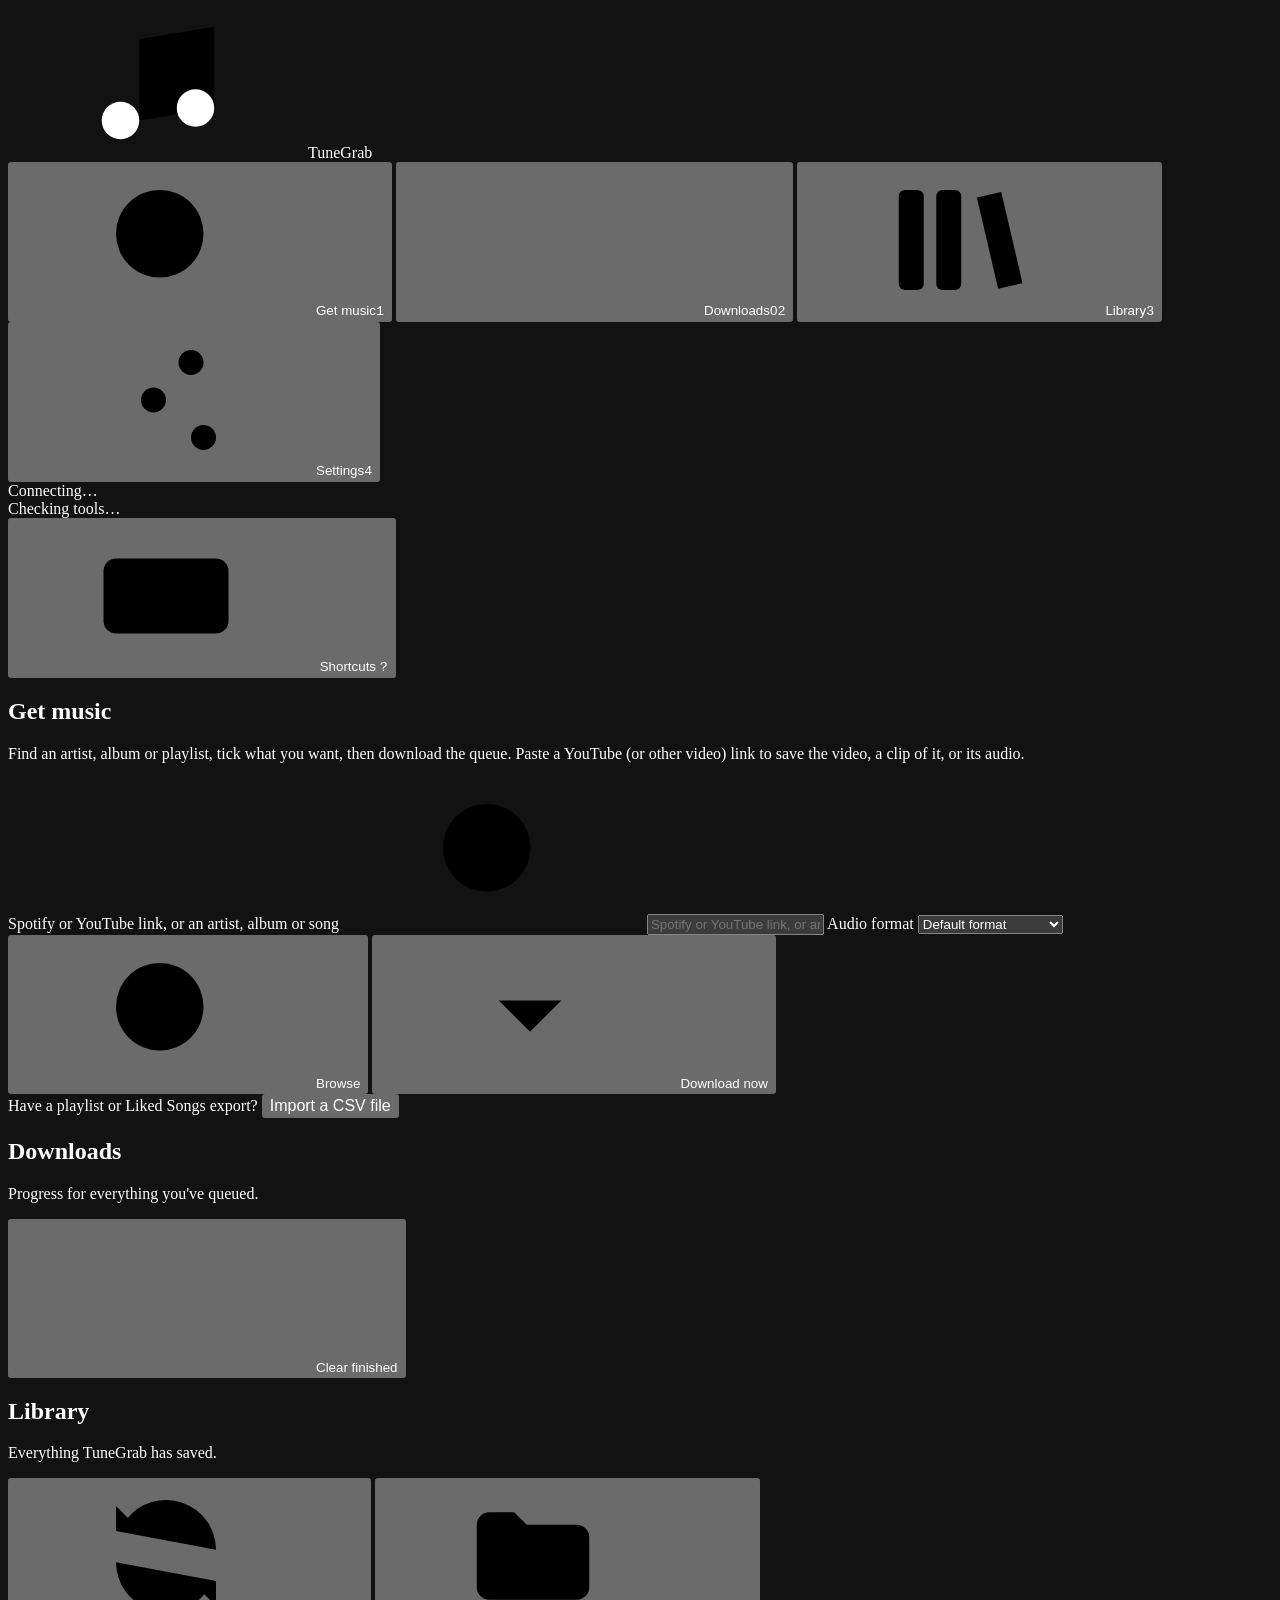
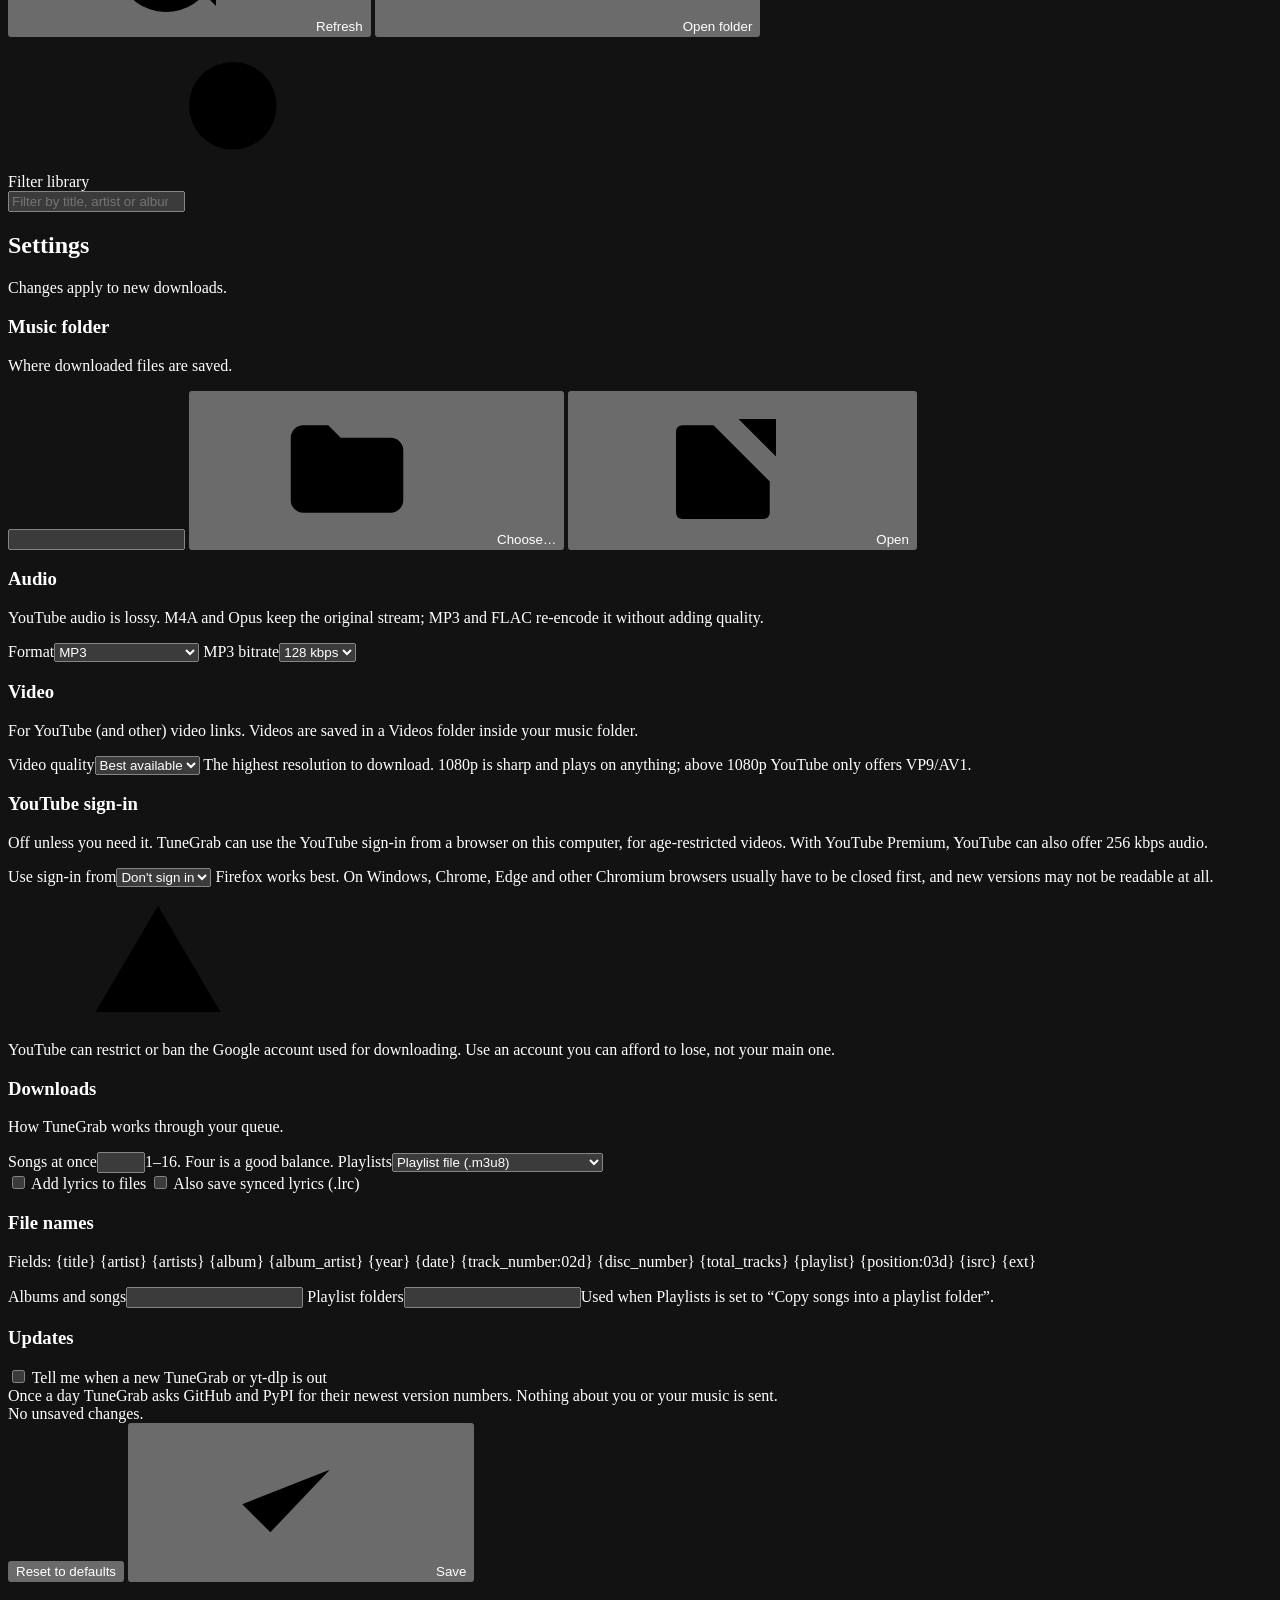
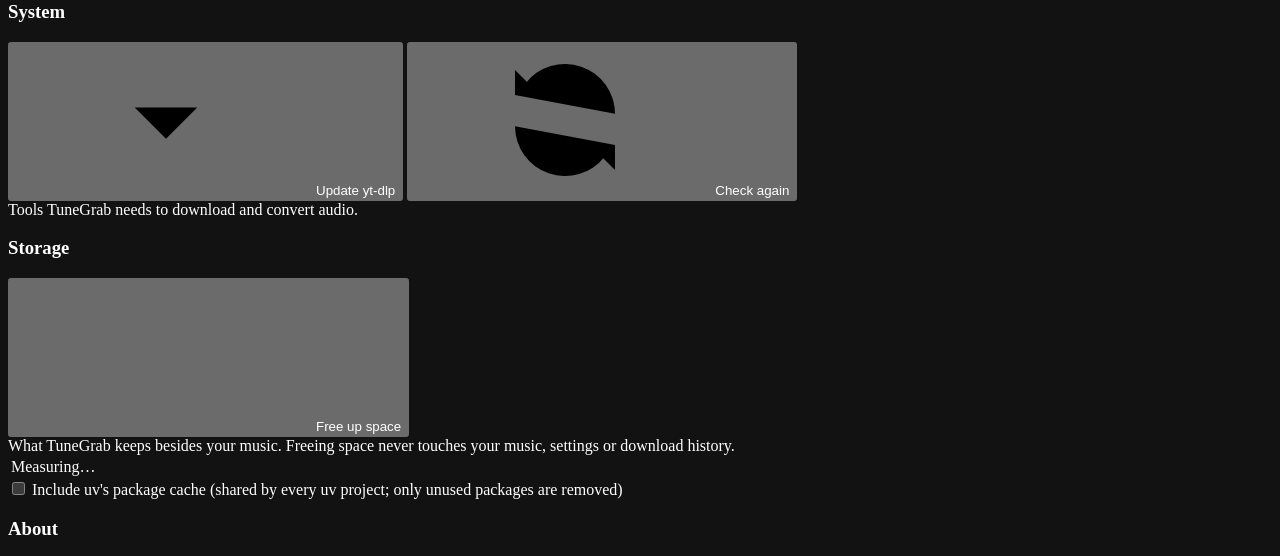
==== src/tunegrab/web/static/index.html @ 55bbbe62 "feat: tell the user when a newer TuneGrab or yt-dlp is out New `updates.py`: at most once a day (ans" ====
<!DOCTYPE html>
<html lang="en">
<head>
<meta charset="utf-8">
<meta name="viewport" content="width=device-width, initial-scale=1">
<meta name="color-scheme" content="dark">
<title>TuneGrab</title>
<link rel="icon" href="data:image/svg+xml,%3Csvg xmlns='http://www.w3.org/2000/svg' viewBox='0 0 32 32'%3E%3Crect width='32' height='32' rx='8' fill='%2322c55e'/%3E%3Cg transform='translate(4 4)' fill='none' stroke='%23052e16' stroke-width='2.6' stroke-linecap='round' stroke-linejoin='round'%3E%3Cpath d='M9 18V5l12-2v13'/%3E%3Ccircle cx='6' cy='18' r='3' fill='%23052e16'/%3E%3Ccircle cx='18' cy='16' r='3' fill='%23052e16'/%3E%3C/g%3E%3C/svg%3E">
<link rel="stylesheet" href="/app.css">
</head>
<body>
<svg width="0" height="0" style="position:absolute" aria-hidden="true">
  <symbol id="i-logo" viewBox="0 0 24 24"><path d="M9 18V5l12-2v13"/><circle cx="6" cy="18" r="3" fill="currentColor"/><circle cx="18" cy="16" r="3" fill="currentColor"/></symbol>
  <symbol id="i-music" viewBox="0 0 24 24"><path d="M9 18V5l12-2v13"/><circle cx="6" cy="18" r="3"/><circle cx="18" cy="16" r="3"/></symbol>
  <symbol id="i-search" viewBox="0 0 24 24"><circle cx="11" cy="11" r="7"/><path d="m20 20-3.5-3.5"/></symbol>
  <symbol id="i-download" viewBox="0 0 24 24"><path d="M12 3v12"/><path d="m7 10 5 5 5-5"/><path d="M5 21h14"/></symbol>
  <symbol id="i-jobs" viewBox="0 0 24 24"><path d="M8 6h13M8 12h13M8 18h13"/><path d="M3 6h.01M3 12h.01M3 18h.01"/></symbol>
  <symbol id="i-library" viewBox="0 0 24 24"><rect x="3" y="4" width="4" height="16" rx="1"/><rect x="9" y="4" width="4" height="16" rx="1"/><path d="m15.5 5.2 3.9-.9 3.4 14.6-3.9.9z"/></symbol>
  <symbol id="i-sliders" viewBox="0 0 24 24"><path d="M4 6h10M18 6h2M4 12h4M12 12h8M4 18h12M20 18h0"/><circle cx="16" cy="6" r="2"/><circle cx="10" cy="12" r="2"/><circle cx="18" cy="18" r="2"/></symbol>
  <symbol id="i-check" viewBox="0 0 24 24"><path d="m5 12.5 4.5 4.5L19 7"/></symbol>
  <symbol id="i-x" viewBox="0 0 24 24"><path d="M6 6l12 12M18 6 6 18"/></symbol>
  <symbol id="i-chevron" viewBox="0 0 24 24"><path d="m6 9 6 6 6-6"/></symbol>
  <symbol id="i-folder" viewBox="0 0 24 24"><path d="M3 7a2 2 0 0 1 2-2h4l2 2h8a2 2 0 0 1 2 2v8a2 2 0 0 1-2 2H5a2 2 0 0 1-2-2z"/></symbol>
  <symbol id="i-alert" viewBox="0 0 24 24"><path d="M12 3 2 20h20z"/><path d="M12 10v4M12 17h.01"/></symbol>
  <symbol id="i-refresh" viewBox="0 0 24 24"><path d="M20 11a8 8 0 0 0-14.3-4.9L4 8"/><path d="M4 4v4h4"/><path d="M4 13a8 8 0 0 0 14.3 4.9L20 16"/><path d="M20 20v-4h-4"/></symbol>
  <symbol id="i-loader" viewBox="0 0 24 24"><path d="M12 3a9 9 0 1 0 9 9"/></symbol>
  <symbol id="i-list" viewBox="0 0 24 24"><path d="M9 6h11M9 12h11M9 18h11"/><path d="m3.5 6 1 1 2-2M3.5 12l1 1 2-2M3.5 18l1 1 2-2"/></symbol>
  <symbol id="i-external" viewBox="0 0 24 24"><path d="M14 4h6v6"/><path d="M20 4 11 13"/><path d="M19 14v5a1 1 0 0 1-1 1H5a1 1 0 0 1-1-1V6a1 1 0 0 1 1-1h5"/></symbol>
  <symbol id="i-undo" viewBox="0 0 24 24"><path d="M9 14 4 9l5-5"/><path d="M4 9h10a6 6 0 0 1 0 12h-3"/></symbol>
  <symbol id="i-info" viewBox="0 0 24 24"><circle cx="12" cy="12" r="9"/><path d="M12 11v5M12 8h.01"/></symbol>
  <symbol id="i-keyboard" viewBox="0 0 24 24"><rect x="2" y="6" width="20" height="12" rx="2"/><path d="M6 10h.01M10 10h.01M14 10h.01M18 10h.01M7 14h10"/></symbol>
  <symbol id="i-copy" viewBox="0 0 24 24"><rect x="9" y="9" width="11" height="11" rx="2"/><path d="M5 15V5a1 1 0 0 1 1-1h10"/></symbol>
  <symbol id="i-stop" viewBox="0 0 24 24"><rect x="6" y="6" width="12" height="12" rx="2"/></symbol>
  <symbol id="i-user" viewBox="0 0 24 24"><circle cx="12" cy="8" r="4"/><path d="M4 21c1.5-4 4.5-6 8-6s6.5 2 8 6"/></symbol>
  <symbol id="i-minus" viewBox="0 0 24 24"><path d="M6 12h12"/></symbol>
</svg>

<div class="app">
  <aside class="sidebar" aria-label="Main">
    <div class="brand"><span class="mark"><svg class="i"><use href="#i-logo"/></svg></span>TuneGrab</div>
    <nav class="stack" style="gap:var(--s-1)">
      <button class="nav-item" data-tab="get"><svg class="i lg"><use href="#i-search"/></svg>Get music<kbd>1</kbd></button>
      <button class="nav-item" data-tab="jobs"><svg class="i lg"><use href="#i-jobs"/></svg>Downloads<span id="active-count" class="count hidden" aria-label="active downloads">0</span><kbd>2</kbd></button>
      <button class="nav-item" data-tab="library"><svg class="i lg"><use href="#i-library"/></svg>Library<kbd>3</kbd></button>
      <button class="nav-item" data-tab="settings"><svg class="i lg"><use href="#i-sliders"/></svg>Settings<kbd>4</kbd></button>
    </nav>
    <div class="sidebar-foot">
      <div class="conn" id="conn" role="status"><span class="dot"></span><span>Connecting…</span></div>
      <div class="conn" id="sys-status"><span class="dot"></span><span>Checking tools…</span></div>
      <button class="linkish" id="shortcuts-btn"><svg class="i"><use href="#i-keyboard"/></svg> Shortcuts <kbd>?</kbd></button>
      <span class="xs faint" id="version"></span>
    </div>
  </aside>

  <main id="main">
    <div class="page">
      <div id="system-banner"></div>

      <!-- ============================================================ GET MUSIC -->
      <section id="tab-get" aria-labelledby="get-title">
        <div class="page-head"><div><h1 id="get-title">Get music</h1>
          <p class="muted">Find an artist, album or playlist, tick what you want, then download the queue. Paste a YouTube (or other video) link to save the video, a clip of it, or its audio.</p></div></div>
        <form id="finder" class="finder" autocomplete="off" role="search">
          <label class="search"><span class="sr">Spotify or YouTube link, or an artist, album or song</span>
            <svg class="i lg"><use href="#i-search"/></svg>
            <input id="url" class="input" type="text" placeholder="Spotify or YouTube link, or an artist, album or song" required></label>
          <label><span class="sr">Audio format</span>
            <select id="format" class="select" title="Audio format for these downloads">
              <option value="">Default format</option><option value="mp3">MP3</option><option value="m4a">M4A · original audio</option>
              <option value="opus">Opus · original audio</option><option value="flac">FLAC</option></select></label>
          <button class="btn primary" type="submit" id="browse-btn"><svg class="i"><use href="#i-search"/></svg>Browse</button>
          <button class="btn" type="button" id="now-btn" title="Download the whole link straight away, or the top song for what you typed"><svg class="i"><use href="#i-download"/></svg>Download now</button>
        </form>
        <div id="finder-error" class="small error-text" role="alert" style="margin-top:var(--s-2)"></div>
        <p class="small faint" style="margin-top:var(--s-2)">Have a playlist or Liked Songs export?
          <button type="button" id="csv-btn" class="linkish" style="font-size:var(--fs-sm);color:var(--info)" title="CSV files from Exportify (exportify.app) or any list with Track Name and Artist Name columns">Import a CSV file</button>
          <input type="file" id="csv-file" accept=".csv,text/csv" hidden></p>
        <div id="browse" style="margin-top:var(--s-6)"></div>
      </section>

      <!-- ============================================================ DOWNLOADS -->
      <section id="tab-jobs" class="hidden" aria-labelledby="jobs-title">
        <div class="page-head"><div><h1 id="jobs-title">Downloads</h1><p class="muted" id="jobs-sub">Progress for everything you've queued.</p></div>
          <div class="row"><button class="btn" id="retry-failures" hidden><svg class="i"><use href="#i-refresh"/></svg><span></span></button>
            <button class="btn ghost" id="clear-finished"><svg class="i"><use href="#i-x"/></svg>Clear finished</button></div></div>
        <div id="jobs"></div>
        <div id="history"></div>
      </section>

      <!-- ============================================================ LIBRARY -->
      <section id="tab-library" class="hidden" aria-labelledby="lib-title">
        <div class="page-head"><div><h1 id="lib-title">Library</h1><p class="muted" id="lib-meta">Everything TuneGrab has saved.</p></div>
          <div class="row"><button class="btn" id="lib-refresh"><svg class="i"><use href="#i-refresh"/></svg>Refresh</button>
            <button class="btn" id="lib-open"><svg class="i"><use href="#i-folder"/></svg>Open folder</button></div></div>
        <label class="search" style="display:block;max-width:420px"><span class="sr">Filter library</span><svg class="i lg"><use href="#i-search"/></svg>
          <input id="lib-filter" class="input" type="search" placeholder="Filter by title, artist or album"></label>
        <div id="playlists"></div>
        <div id="videos"></div>
        <div id="library"></div>
      </section>

      <!-- ============================================================ SETTINGS -->
      <section id="tab-settings" class="hidden" aria-labelledby="set-title">
        <div class="page-head"><div><h1 id="set-title">Settings</h1><p class="muted">Changes apply to new downloads.</p></div></div>
        <form id="settings-form" class="settings" autocomplete="off" novalidate>
          <div class="card"><h3>Music folder</h3><p class="muted small">Where downloaded files are saved.</p>
            <div class="row" style="flex-wrap:nowrap"><input id="s-output_dir" class="input" type="text" aria-label="Music folder">
              <button type="button" id="s-browse" class="btn"><svg class="i"><use href="#i-folder"/></svg>Choose…</button>
              <button type="button" id="s-open" class="btn ghost" title="Open in File Explorer"><svg class="i"><use href="#i-external"/></svg>Open</button></div></div>
          <div class="card"><h3>Audio</h3><p class="muted small">YouTube audio is lossy. M4A and Opus keep the original stream; MP3 and FLAC re-encode it without adding quality.</p>
            <div class="form-grid">
              <label class="field"><span class="label">Format</span><select id="s-format" class="select">
                <option value="mp3">MP3</option><option value="m4a">M4A · original audio</option><option value="opus">Opus · original audio</option><option value="flac">FLAC</option></select></label>
              <label class="field"><span class="label">MP3 bitrate</span><select id="s-bitrate" class="select">
                <option value="128">128 kbps</option><option value="192">192 kbps</option><option value="256">256 kbps</option><option value="320">320 kbps</option></select></label>
            </div></div>
          <div class="card"><h3>Video</h3><p class="muted small">For YouTube (and other) video links. Videos are saved in a <span class="mono">Videos</span> folder inside your music folder.</p>
            <div class="form-grid">
              <label class="field"><span class="label">Video quality</span><select id="s-video_quality" class="select">
                <option value="best">Best available</option><option value="2160">4K (2160p)</option><option value="1440">1440p</option><option value="1080">1080p</option><option value="720">720p</option><option value="480">480p</option><option value="360">360p</option></select>
                <span class="help">The highest resolution to download. 1080p is sharp and plays on anything; above 1080p YouTube only offers VP9/AV1.</span></label>
            </div></div>
          <div class="card"><h3>YouTube sign-in</h3><p class="muted small">Off unless you need it. TuneGrab can use the YouTube sign-in from a browser on this computer, for age-restricted videos. With YouTube Premium, YouTube can also offer 256 kbps audio.</p>
            <div class="form-grid">
              <label class="field"><span class="label">Use sign-in from</span><select id="s-cookies_from_browser" class="select" aria-describedby="cookies-warn">
                <option value="">Don't sign in</option><option value="firefox">Firefox</option><option value="chrome">Chrome</option><option value="edge">Edge</option>
                <option value="brave">Brave</option><option value="safari">Safari</option><option value="opera">Opera</option><option value="vivaldi">Vivaldi</option></select>
                <span class="help">Firefox works best. On Windows, Chrome, Edge and other Chromium browsers usually have to be closed first, and new versions may not be readable at all.</span></label>
            </div>
            <div class="banner" id="cookies-warn" style="margin:var(--s-4) 0 0"><svg class="i lg"><use href="#i-alert"/></svg><div class="grow small">
              YouTube can restrict or ban the Google account used for downloading. Use an account you can afford to lose, not your main one.</div></div></div>
          <div class="card"><h3>Downloads</h3><p class="muted small">How TuneGrab works through your queue.</p>
            <div class="form-grid">
              <label class="field"><span class="label">Songs at once</span><input id="s-threads" class="input tnum" type="number" min="1" max="16"><span class="help">1–16. Four is a good balance.</span></label>
              <label class="field"><span class="label">Playlists</span><select id="s-playlist_mode" class="select">
                <option value="m3u">Playlist file (.m3u8)</option><option value="folder">Copy songs into a playlist folder</option></select></label>
            </div>
            <div class="stack" style="gap:var(--s-2);margin-top:var(--s-4)">
              <label class="check"><input id="s-lyrics" type="checkbox"> Add lyrics to files</label>
              <label class="check"><input id="s-lrc" type="checkbox"> Also save synced lyrics (.lrc)</label></div></div>
          <div class="card"><h3>File names</h3><p class="muted small">Fields: <span class="mono">{title} {artist} {artists} {album} {album_artist} {year} {date} {track_number:02d} {disc_number} {total_tracks} {playlist} {position:03d} {isrc} {ext}</span></p>
            <div class="stack">
              <label class="field"><span class="label">Albums and songs</span><input id="s-track_template" class="input mono" type="text"></label>
              <label class="field"><span class="label">Playlist folders</span><input id="s-playlist_template" class="input mono" type="text"><span class="help">Used when Playlists is set to “Copy songs into a playlist folder”.</span></label>
            </div></div>
          <div class="card"><h3>Updates</h3>
            <label class="check"><input id="s-check_updates" type="checkbox"> Tell me when a new TuneGrab or yt-dlp is out</label>
            <p class="help" style="margin:var(--s-2) 0 0">Once a day TuneGrab asks GitHub and PyPI for their newest version numbers. Nothing about you or your music is sent.</p></div>
          <div class="savebar"><span id="settings-msg" class="small muted" role="status">No unsaved changes.</span>
            <div class="row"><button type="button" class="btn ghost" id="s-reset">Reset to defaults</button>
              <button type="submit" class="btn primary" id="s-save"><svg class="i"><use href="#i-check"/></svg>Save</button></div></div>
        </form>
        <div class="card" style="margin-top:var(--s-4)"><div class="row between"><h3>System</h3>
          <div class="row"><button class="btn sm ghost" id="sys-update" data-update-ytdlp title="Get the newest yt-dlp. YouTube changes often, and an old yt-dlp is the most common reason downloads fail."><svg class="i"><use href="#i-download"/></svg>Update yt-dlp</button>
          <button class="btn sm" id="sys-recheck"><svg class="i"><use href="#i-refresh"/></svg>Check again</button></div></div>
          <p class="muted small" style="margin:var(--s-1) 0 var(--s-3)">Tools TuneGrab needs to download and convert audio.</p>
          <table class="checks"><tbody id="sys-table"></tbody></table></div>
        <div class="card"><div class="row between"><h3>Storage</h3>
          <button class="btn sm" id="st-clean"><svg class="i"><use href="#i-x"/></svg>Free up space</button></div>
          <p class="muted small" style="margin:var(--s-1) 0 var(--s-3)">What TuneGrab keeps besides your music. Freeing space never touches your music, settings or download history.</p>
          <table class="checks" aria-label="Storage"><tbody id="st-table"><tr><td class="muted small">Measuring…</td></tr></tbody></table>
          <label class="check small" style="margin-top:var(--s-3)"><input id="st-uv" type="checkbox"> Include uv's package cache (shared by every uv project; only unused packages are removed)</label></div>
        <div class="card"><h3>About</h3>
          <dl class="kv" id="about" style="margin-top:var(--s-3)"></dl></div>
      </section>
    </div>
  </main>
</div>

<div id="queuebar" class="queuebar hidden" role="region" aria-label="Download queue"></div>
<div class="toasts" id="toasts" aria-live="polite"></div>

<dialog id="sheet" class="sheet" aria-labelledby="sheet-title"></dialog>
<dialog id="queue-dialog" class="modal" aria-labelledby="queue-title"></dialog>
<dialog id="keys-dialog" class="modal" aria-labelledby="keys-title">
  <div class="d-head"><h3 id="keys-title">Keyboard shortcuts</h3><button class="btn ghost icon" data-close aria-label="Close"><svg class="i"><use href="#i-x"/></svg></button></div>
  <div class="d-body"><table><tbody>
    <tr><td><kbd>/</kbd></td><td>Search for music</td></tr>
    <tr><td><kbd>1</kbd> <kbd>2</kbd> <kbd>3</kbd> <kbd>4</kbd></td><td>Get music · Downloads · Library · Settings</td></tr>
    <tr><td><kbd>Enter</kbd></td><td>Browse what's in the search box</td></tr>
    <tr><td><kbd>Space</kbd></td><td>Tick or untick the focused release</td></tr>
    <tr><td><kbd>Ctrl</kbd> <kbd>Enter</kbd></td><td>Download the queue</td></tr>
    <tr><td><kbd>Esc</kbd></td><td>Close a panel</td></tr>
    <tr><td><kbd>?</kbd></td><td>Show this list</td></tr></tbody></table></div>
</dialog>
<dialog id="fix-dialog" class="modal" aria-labelledby="fix-title">
  <form id="fix-form" novalidate>
    <div class="d-head"><h3 id="fix-title">Use a YouTube link</h3><button type="button" class="btn ghost icon" data-close aria-label="Close"><svg class="i"><use href="#i-x"/></svg></button></div>
    <div class="d-body" style="display:grid;gap:var(--s-3)">
      <p class="small"><span class="muted">Song:</span> <strong id="fix-song"></strong></p>
      <label class="field"><span class="label">YouTube or YouTube Music link</span>
        <input id="fix-url" class="input" type="text" inputmode="url" autocomplete="off" spellcheck="false" placeholder="https://music.youtube.com/watch?v=…">
        <span class="help">TuneGrab remembers this link for the song and downloads it straight away.</span></label>
      <p class="small"><a id="fix-search" href="#" target="_blank" rel="noopener">Search YouTube Music for this song <svg class="i"><use href="#i-external"/></svg></a></p>
      <p id="fix-error" class="small error-text" role="alert"></p>
    </div>
    <div class="d-foot"><button type="button" class="btn ghost" data-close>Cancel</button>
      <button type="submit" id="fix-submit" class="btn primary"><svg class="i"><use href="#i-download"/></svg>Download this one</button></div>
  </form>
</dialog>

<script src="/app.js"></script>
</body>
</html>
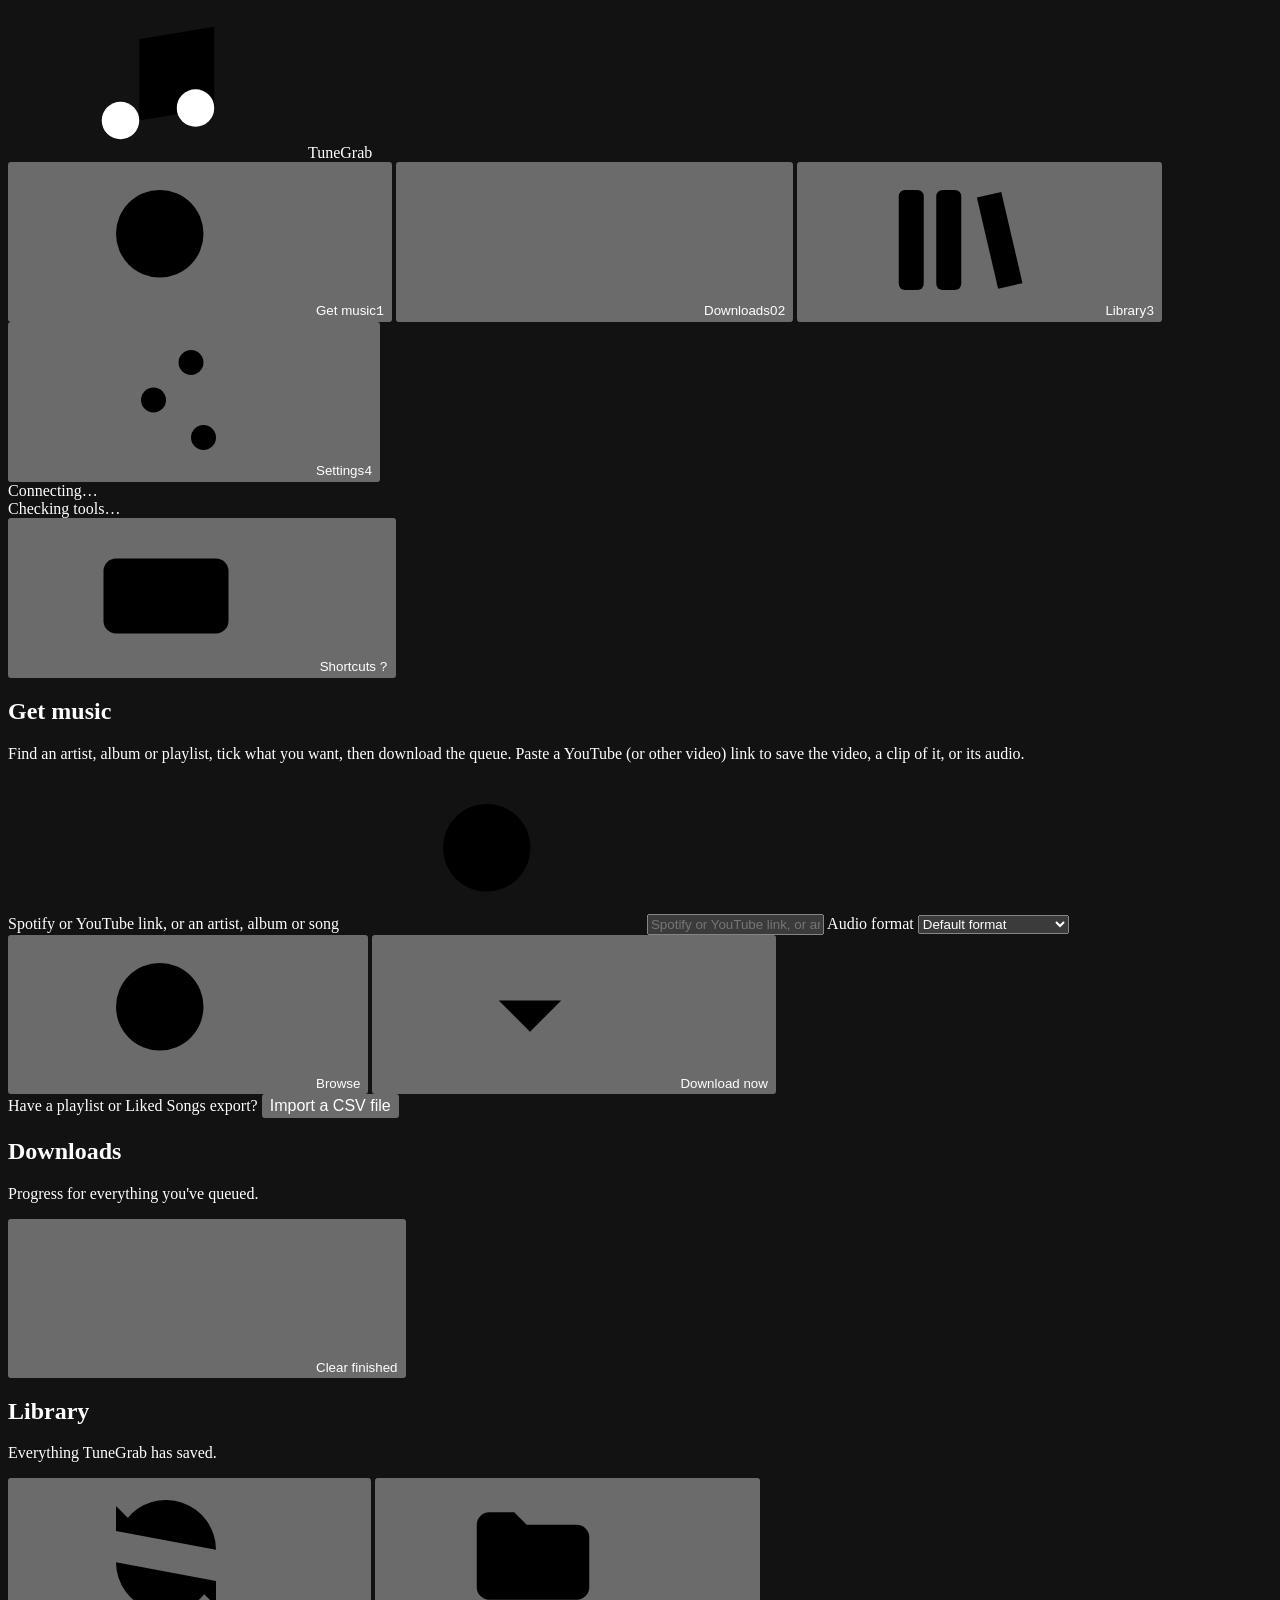
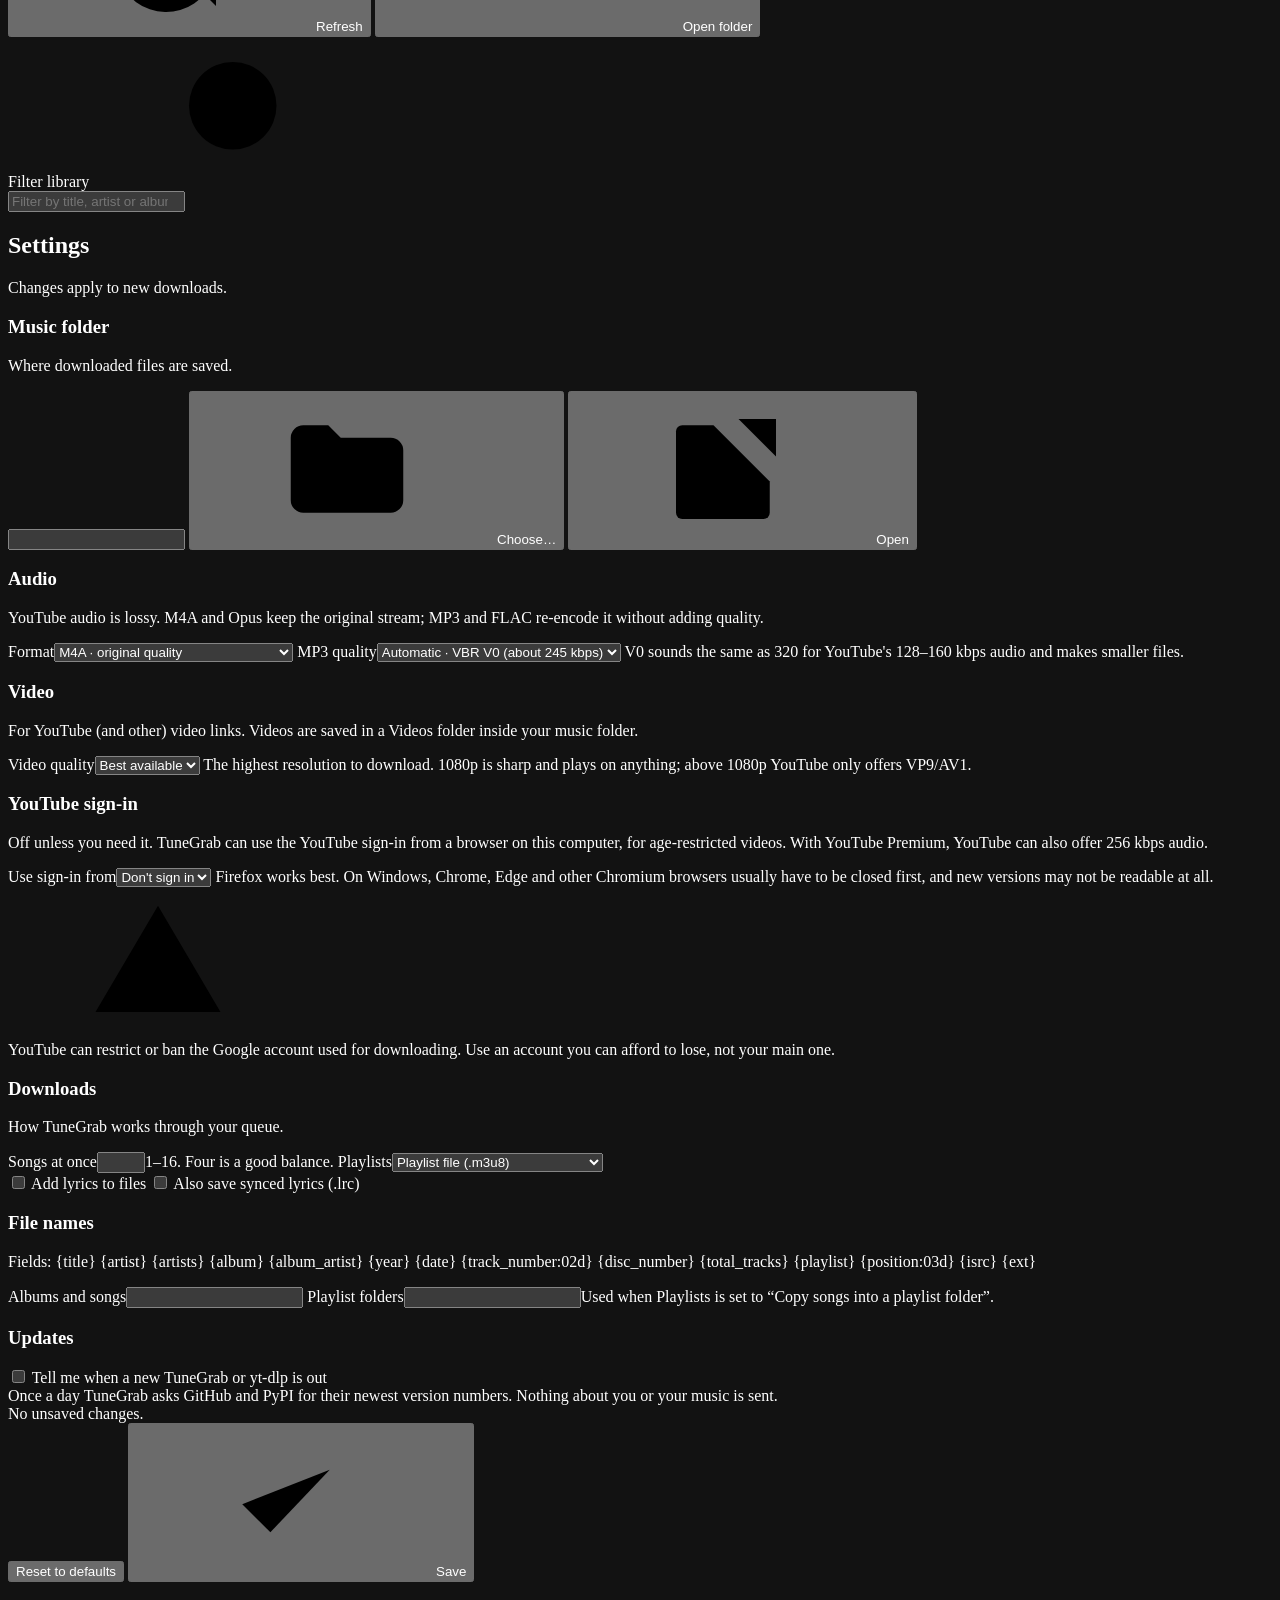
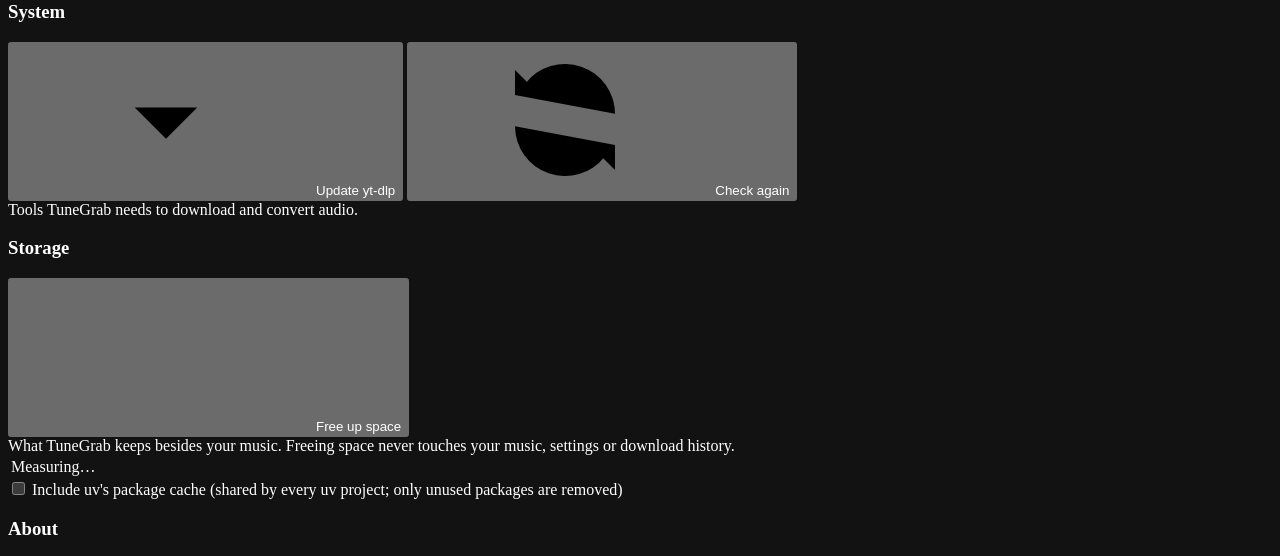
==== commit 6a72de7f: "feat(audio): M4A by default, MP3 as VBR V0, honest format labels Fresh profiles now save M4A: YouTub" ====
--- a/src/tunegrab/web/static/index.html
+++ b/src/tunegrab/web/static/index.html
@@ -66,8 +66,8 @@
             <input id="url" class="input" type="text" placeholder="Spotify or YouTube link, or an artist, album or song" required></label>
           <label><span class="sr">Audio format</span>
             <select id="format" class="select" title="Audio format for these downloads">
-              <option value="">Default format</option><option value="mp3">MP3</option><option value="m4a">M4A · original audio</option>
-              <option value="opus">Opus · original audio</option><option value="flac">FLAC</option></select></label>
+              <option value="">Default format</option><option value="m4a">M4A · original quality</option>
+              <option value="opus">Opus · original quality</option><option value="mp3">MP3 · re-encoded</option><option value="flac">FLAC · re-encoded</option></select></label>
           <button class="btn primary" type="submit" id="browse-btn"><svg class="i"><use href="#i-search"/></svg>Browse</button>
           <button class="btn" type="button" id="now-btn" title="Download the whole link straight away, or the top song for what you typed"><svg class="i"><use href="#i-download"/></svg>Download now</button>
         </form>
@@ -110,9 +110,12 @@
           <div class="card"><h3>Audio</h3><p class="muted small">YouTube audio is lossy. M4A and Opus keep the original stream; MP3 and FLAC re-encode it without adding quality.</p>
             <div class="form-grid">
               <label class="field"><span class="label">Format</span><select id="s-format" class="select">
-                <option value="mp3">MP3</option><option value="m4a">M4A · original audio</option><option value="opus">Opus · original audio</option><option value="flac">FLAC</option></select></label>
-              <label class="field"><span class="label">MP3 bitrate</span><select id="s-bitrate" class="select">
-                <option value="128">128 kbps</option><option value="192">192 kbps</option><option value="256">256 kbps</option><option value="320">320 kbps</option></select></label>
+                <option value="m4a">M4A · original quality</option><option value="opus">Opus · original quality, smallest</option>
+                <option value="mp3">MP3 · re-encoded, for old players</option><option value="flac">FLAC · re-encoded, bigger, no better</option></select></label>
+              <label class="field"><span class="label">MP3 quality</span><select id="s-bitrate" class="select">
+                <option value="">Automatic · VBR V0 (about 245 kbps)</option><option value="128">128 kbps constant</option><option value="192">192 kbps constant</option>
+                <option value="256">256 kbps constant</option><option value="320">320 kbps constant</option></select>
+                <span class="help">V0 sounds the same as 320 for YouTube's 128–160 kbps audio and makes smaller files.</span></label>
             </div></div>
           <div class="card"><h3>Video</h3><p class="muted small">For YouTube (and other) video links. Videos are saved in a <span class="mono">Videos</span> folder inside your music folder.</p>
             <div class="form-grid">
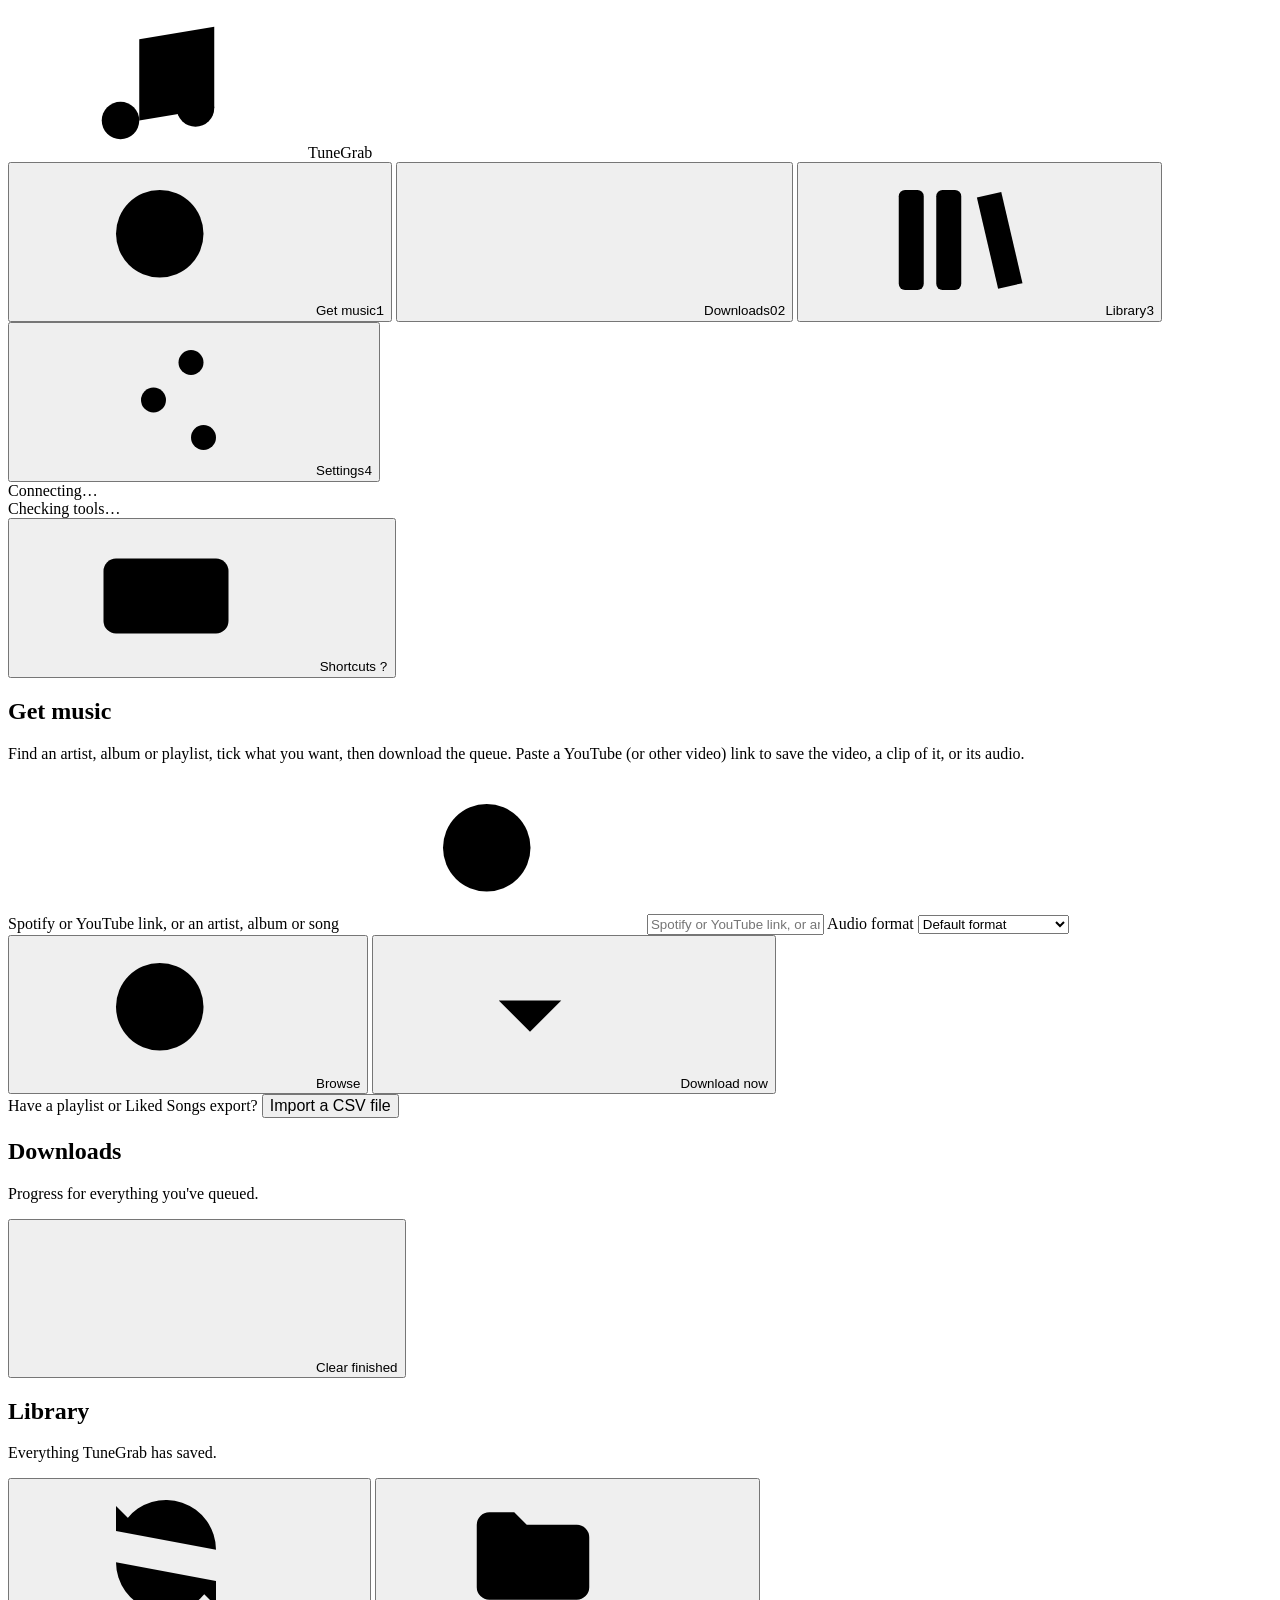
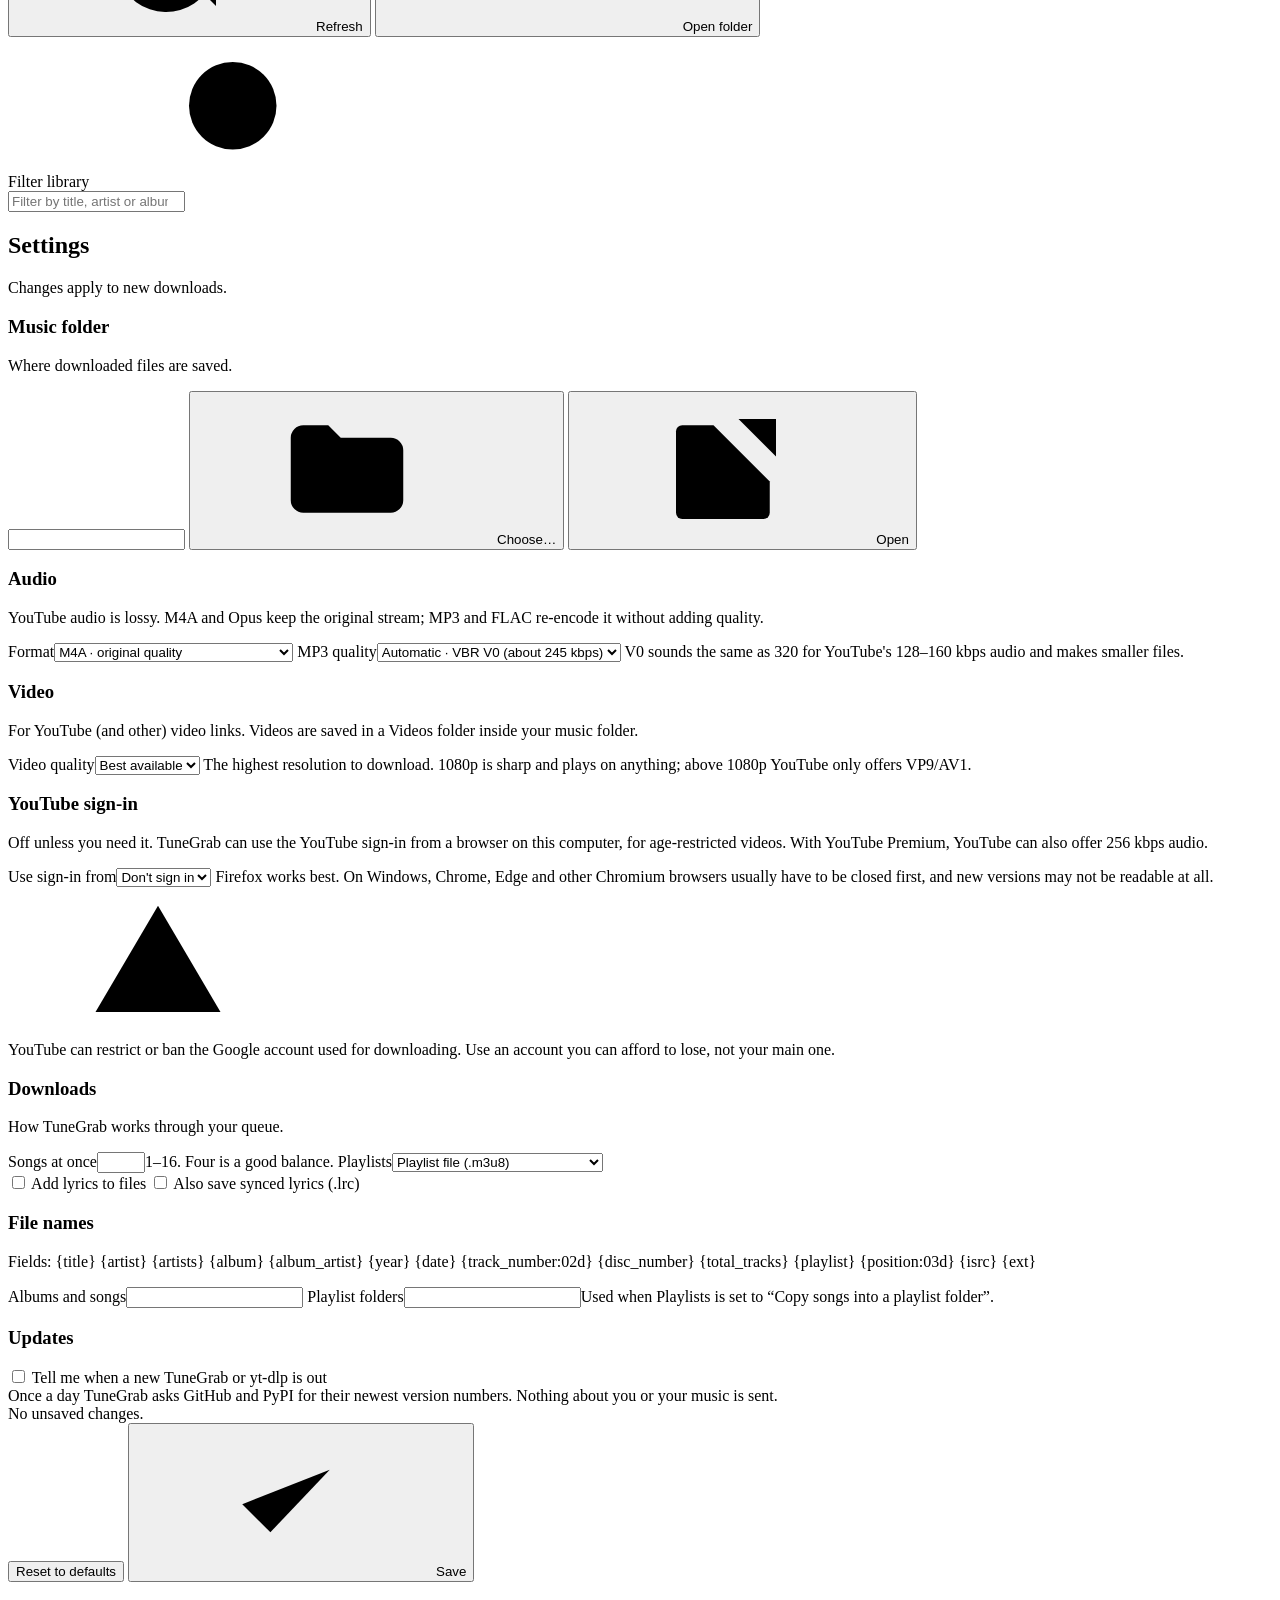
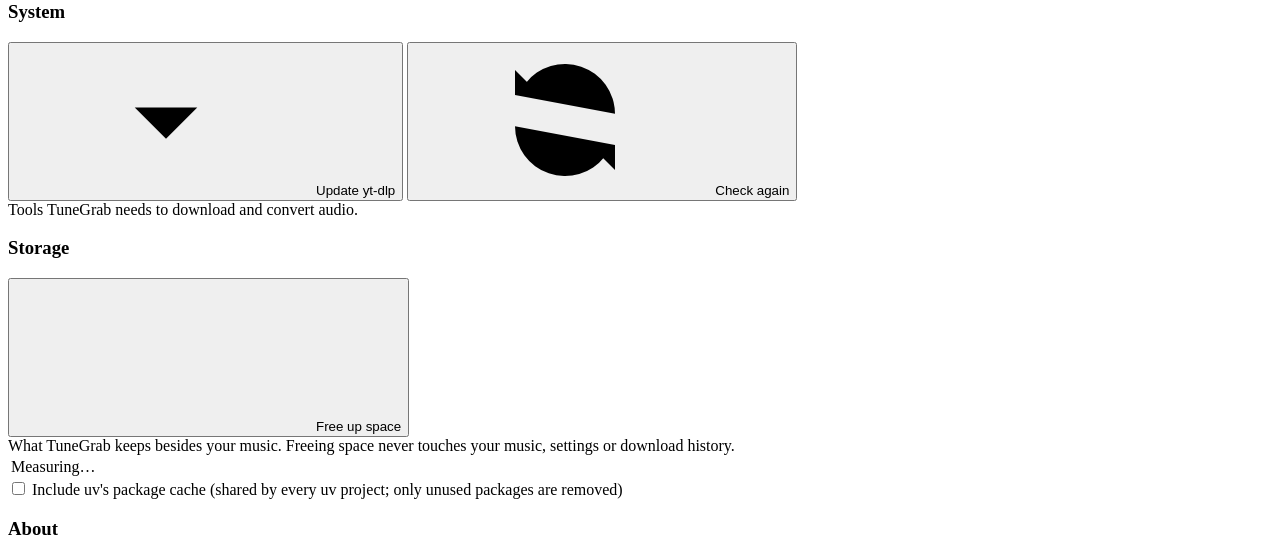
==== commit dd6d75f3: "feat(ui): light theme that follows the system setting A second token set under prefers-color-scheme:" ====
--- a/src/tunegrab/web/static/index.html
+++ b/src/tunegrab/web/static/index.html
@@ -3,7 +3,7 @@
 <head>
 <meta charset="utf-8">
 <meta name="viewport" content="width=device-width, initial-scale=1">
-<meta name="color-scheme" content="dark">
+<meta name="color-scheme" content="dark light">
 <title>TuneGrab</title>
 <link rel="icon" href="data:image/svg+xml,%3Csvg xmlns='http://www.w3.org/2000/svg' viewBox='0 0 32 32'%3E%3Crect width='32' height='32' rx='8' fill='%2322c55e'/%3E%3Cg transform='translate(4 4)' fill='none' stroke='%23052e16' stroke-width='2.6' stroke-linecap='round' stroke-linejoin='round'%3E%3Cpath d='M9 18V5l12-2v13'/%3E%3Ccircle cx='6' cy='18' r='3' fill='%23052e16'/%3E%3Ccircle cx='18' cy='16' r='3' fill='%23052e16'/%3E%3C/g%3E%3C/svg%3E">
 <link rel="stylesheet" href="/app.css">
@@ -65,7 +65,7 @@
             <svg class="i lg"><use href="#i-search"/></svg>
             <input id="url" class="input" type="text" placeholder="Spotify or YouTube link, or an artist, album or song" required></label>
           <label><span class="sr">Audio format</span>
-            <select id="format" class="select" title="Audio format for these downloads">
+            <select id="format" class="select" title="Audio format for these downloads. M4A and Opus keep YouTube's original audio; MP3 and FLAC re-encode it, which never adds quality.">
               <option value="">Default format</option><option value="m4a">M4A · original quality</option>
               <option value="opus">Opus · original quality</option><option value="mp3">MP3 · re-encoded</option><option value="flac">FLAC · re-encoded</option></select></label>
           <button class="btn primary" type="submit" id="browse-btn"><svg class="i"><use href="#i-search"/></svg>Browse</button>
@@ -94,6 +94,7 @@
             <button class="btn" id="lib-open"><svg class="i"><use href="#i-folder"/></svg>Open folder</button></div></div>
         <label class="search" style="display:block;max-width:420px"><span class="sr">Filter library</span><svg class="i lg"><use href="#i-search"/></svg>
           <input id="lib-filter" class="input" type="search" placeholder="Filter by title, artist or album"></label>
+        <input type="file" id="sync-file" accept=".csv,text/csv" hidden>
         <div id="playlists"></div>
         <div id="videos"></div>
         <div id="library"></div>
@@ -186,6 +187,7 @@
     <tr><td><kbd>Esc</kbd></td><td>Close a panel</td></tr>
     <tr><td><kbd>?</kbd></td><td>Show this list</td></tr></tbody></table></div>
 </dialog>
+<dialog id="removed-dialog" class="modal wide" aria-labelledby="removed-title"></dialog>
 <dialog id="fix-dialog" class="modal" aria-labelledby="fix-title">
   <form id="fix-form" novalidate>
     <div class="d-head"><h3 id="fix-title">Use a YouTube link</h3><button type="button" class="btn ghost icon" data-close aria-label="Close"><svg class="i"><use href="#i-x"/></svg></button></div>
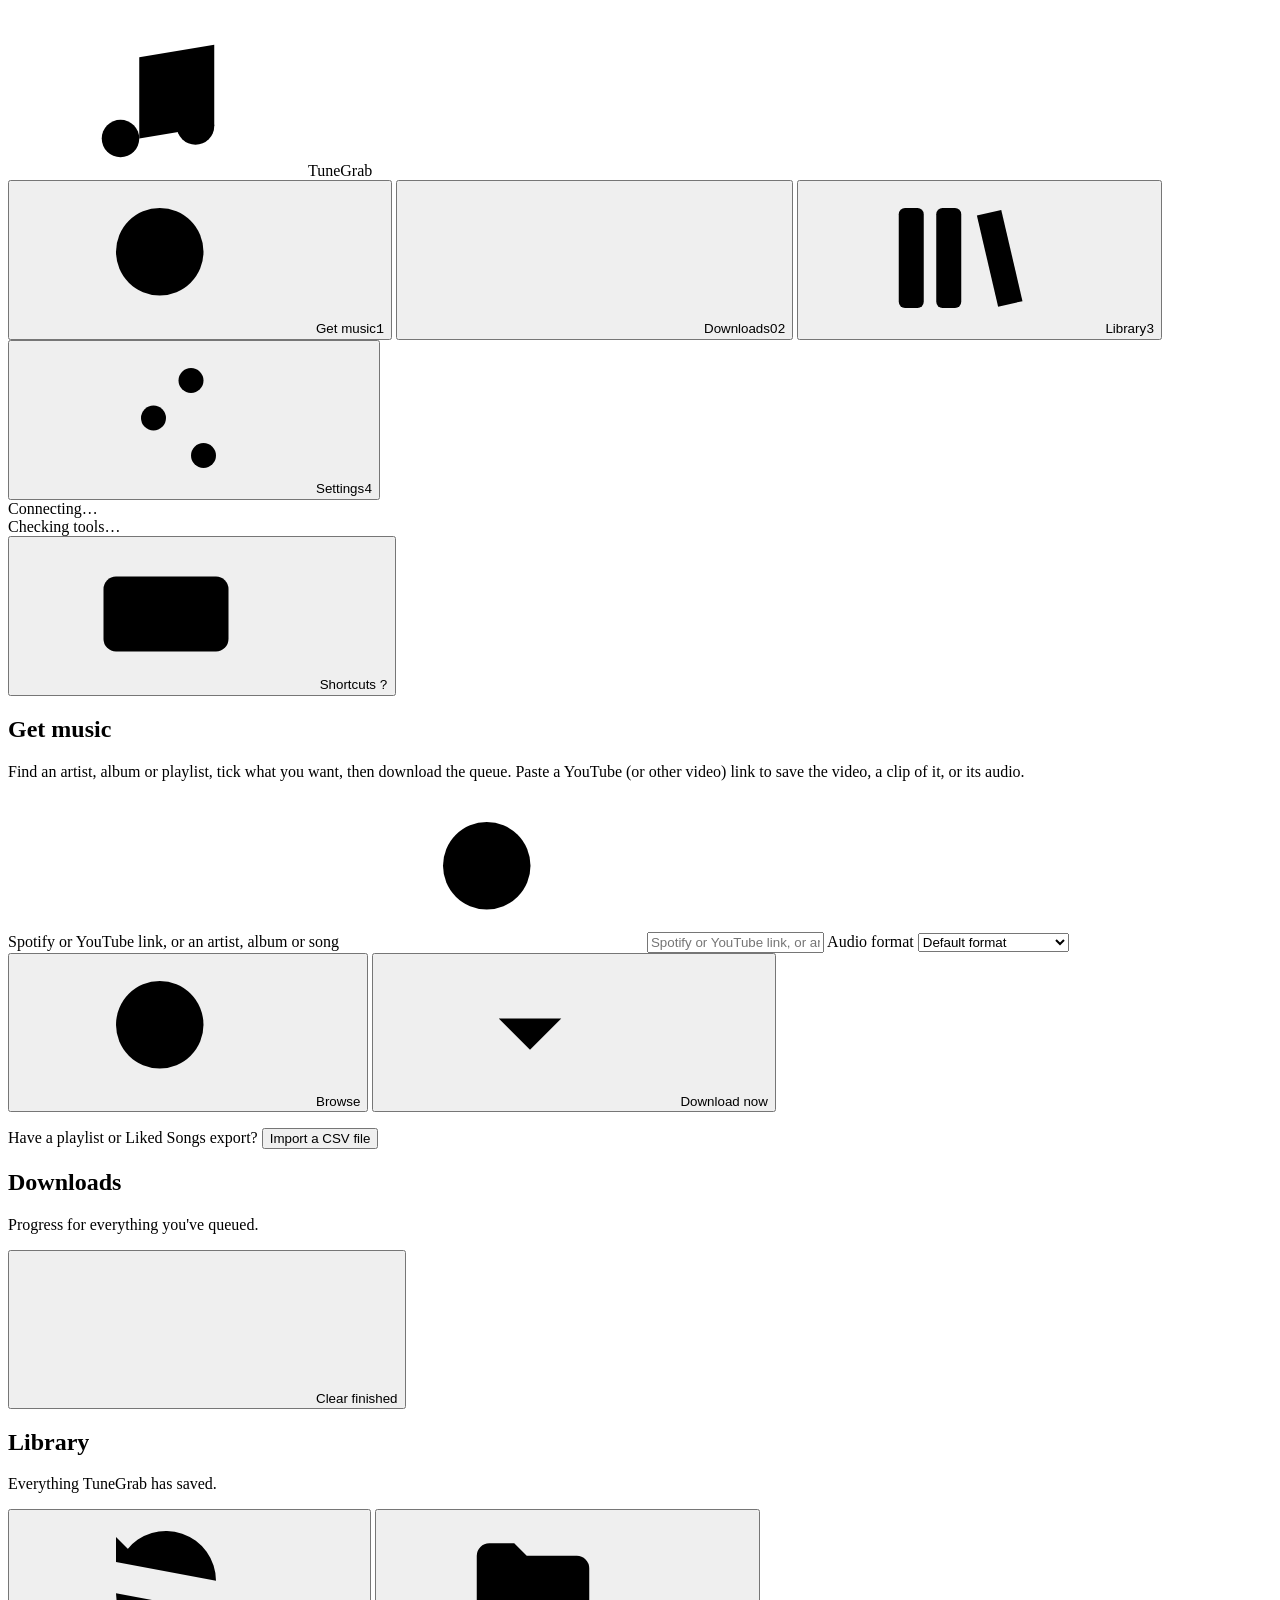
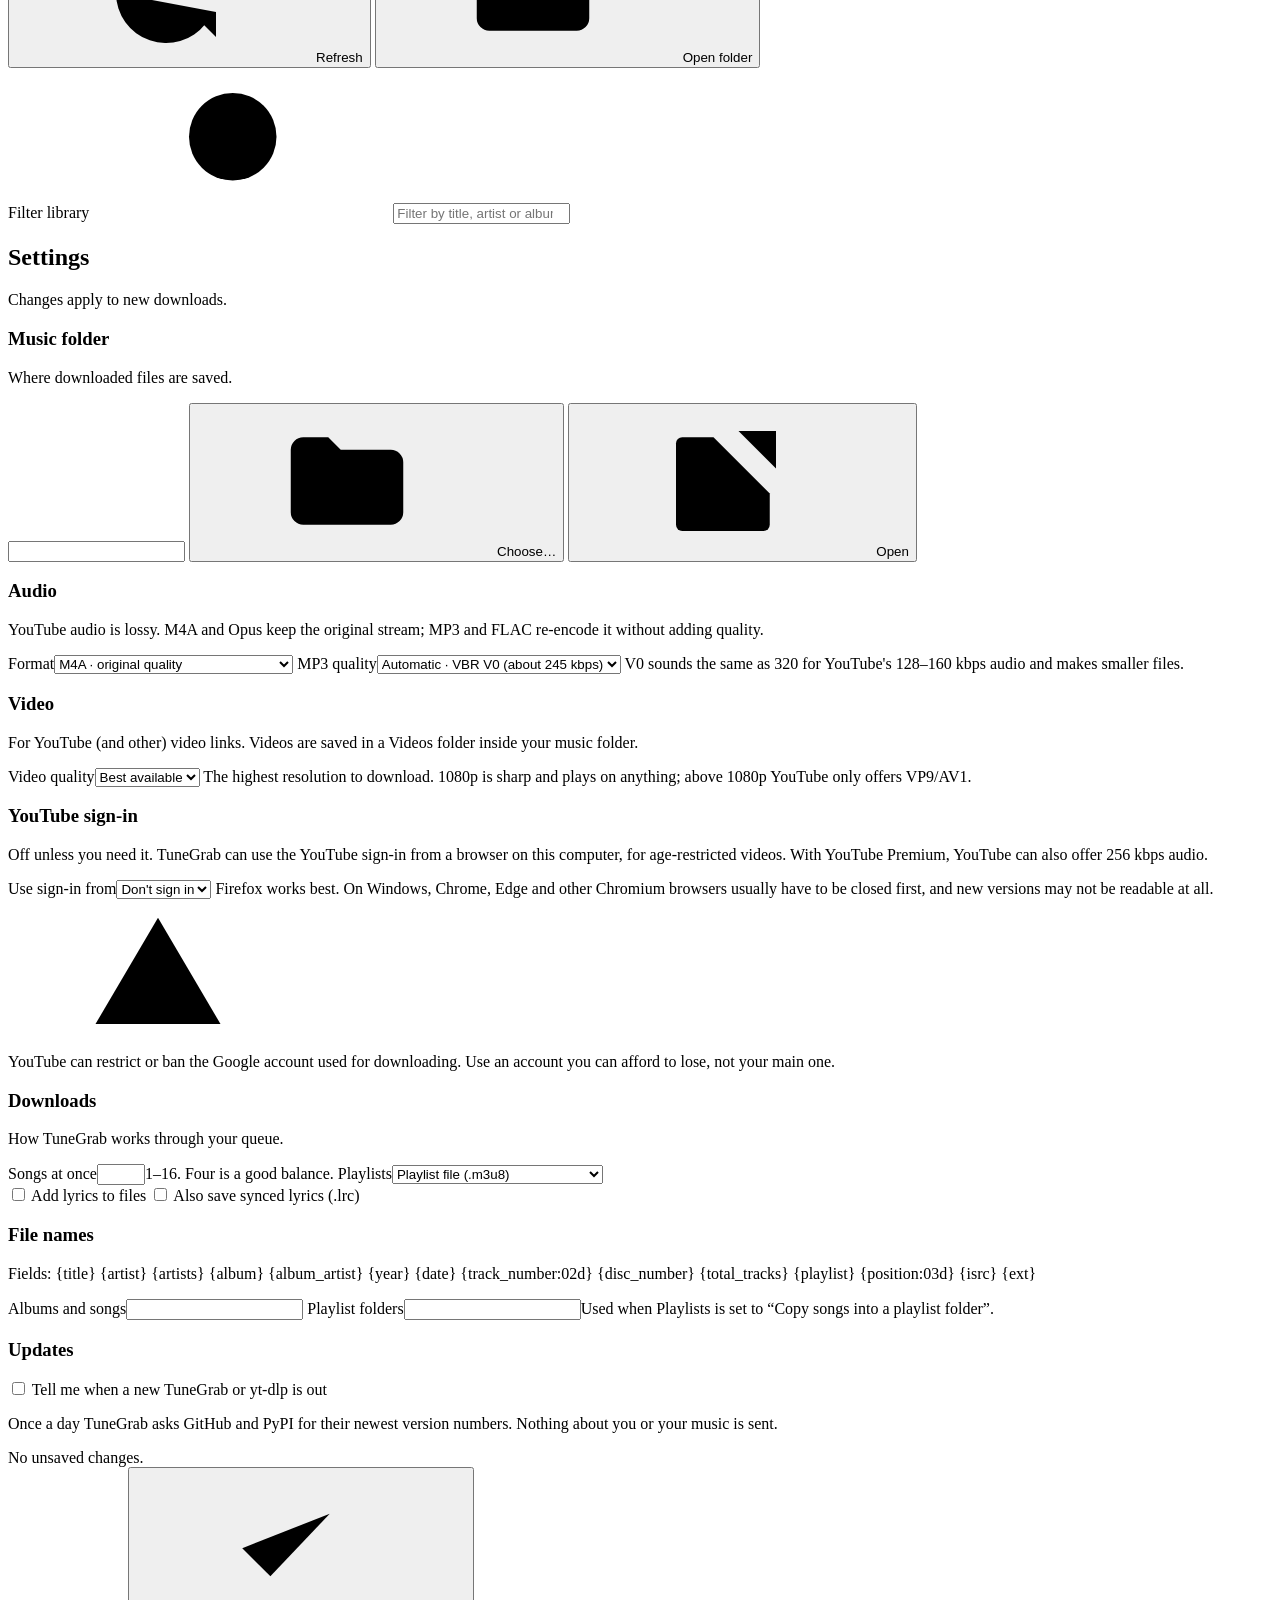
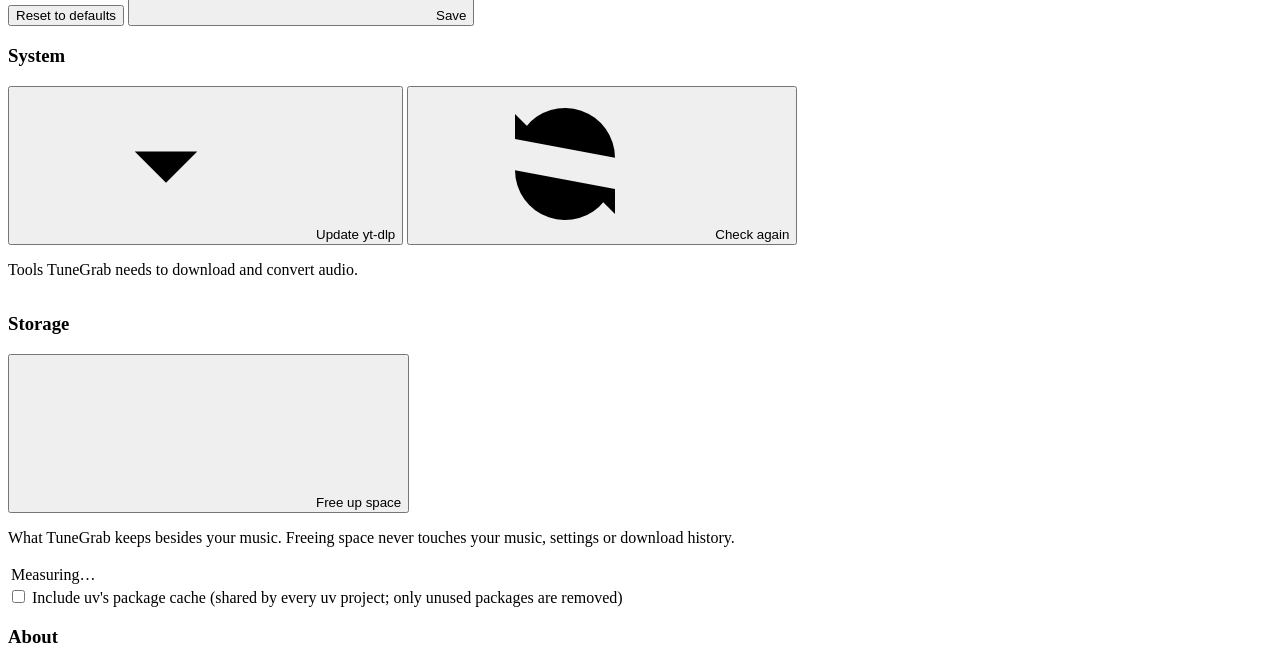
==== commit 16b971ff: "refactor(ui): every radius, shadow, height and margin from tokens All 73 inline style attributes in " ====
--- a/src/tunegrab/web/static/index.html
+++ b/src/tunegrab/web/static/index.html
@@ -9,7 +9,7 @@
 <link rel="stylesheet" href="/app.css">
 </head>
 <body>
-<svg width="0" height="0" style="position:absolute" aria-hidden="true">
+<svg width="0" height="0" class="sprite" aria-hidden="true">
   <symbol id="i-logo" viewBox="0 0 24 24"><path d="M9 18V5l12-2v13"/><circle cx="6" cy="18" r="3" fill="currentColor"/><circle cx="18" cy="16" r="3" fill="currentColor"/></symbol>
   <symbol id="i-music" viewBox="0 0 24 24"><path d="M9 18V5l12-2v13"/><circle cx="6" cy="18" r="3"/><circle cx="18" cy="16" r="3"/></symbol>
   <symbol id="i-search" viewBox="0 0 24 24"><circle cx="11" cy="11" r="7"/><path d="m20 20-3.5-3.5"/></symbol>
@@ -38,7 +38,7 @@
 <div class="app">
   <aside class="sidebar" aria-label="Main">
     <div class="brand"><span class="mark"><svg class="i"><use href="#i-logo"/></svg></span>TuneGrab</div>
-    <nav class="stack" style="gap:var(--s-1)">
+    <nav class="stack snug">
       <button class="nav-item" data-tab="get"><svg class="i lg"><use href="#i-search"/></svg>Get music<kbd>1</kbd></button>
       <button class="nav-item" data-tab="jobs"><svg class="i lg"><use href="#i-jobs"/></svg>Downloads<span id="active-count" class="count hidden" aria-label="active downloads">0</span><kbd>2</kbd></button>
       <button class="nav-item" data-tab="library"><svg class="i lg"><use href="#i-library"/></svg>Library<kbd>3</kbd></button>
@@ -71,11 +71,11 @@
           <button class="btn primary" type="submit" id="browse-btn"><svg class="i"><use href="#i-search"/></svg>Browse</button>
           <button class="btn" type="button" id="now-btn" title="Download the whole link straight away, or the top song for what you typed"><svg class="i"><use href="#i-download"/></svg>Download now</button>
         </form>
-        <div id="finder-error" class="small error-text" role="alert" style="margin-top:var(--s-2)"></div>
-        <p class="small faint" style="margin-top:var(--s-2)">Have a playlist or Liked Songs export?
-          <button type="button" id="csv-btn" class="linkish" style="font-size:var(--fs-sm);color:var(--info)" title="CSV files from Exportify (exportify.app) or any list with Track Name and Artist Name columns">Import a CSV file</button>
+        <div id="finder-error" class="small error-text mt-2" role="alert"></div>
+        <p class="small faint mt-2">Have a playlist or Liked Songs export?
+          <button type="button" id="csv-btn" class="linkish link" title="CSV files from Exportify (exportify.app) or any list with Track Name and Artist Name columns">Import a CSV file</button>
           <input type="file" id="csv-file" accept=".csv,text/csv" hidden></p>
-        <div id="browse" style="margin-top:var(--s-6)"></div>
+        <div id="browse" class="section"></div>
       </section>
 
       <!-- ============================================================ DOWNLOADS -->
@@ -92,7 +92,7 @@
         <div class="page-head"><div><h1 id="lib-title">Library</h1><p class="muted" id="lib-meta">Everything TuneGrab has saved.</p></div>
           <div class="row"><button class="btn" id="lib-refresh"><svg class="i"><use href="#i-refresh"/></svg>Refresh</button>
             <button class="btn" id="lib-open"><svg class="i"><use href="#i-folder"/></svg>Open folder</button></div></div>
-        <label class="search" style="display:block;max-width:420px"><span class="sr">Filter library</span><svg class="i lg"><use href="#i-search"/></svg>
+        <label class="search narrow"><span class="sr">Filter library</span><svg class="i lg"><use href="#i-search"/></svg>
           <input id="lib-filter" class="input" type="search" placeholder="Filter by title, artist or album"></label>
         <input type="file" id="sync-file" accept=".csv,text/csv" hidden>
         <div id="playlists"></div>
@@ -105,7 +105,7 @@
         <div class="page-head"><div><h1 id="set-title">Settings</h1><p class="muted">Changes apply to new downloads.</p></div></div>
         <form id="settings-form" class="settings" autocomplete="off" novalidate>
           <div class="card"><h3>Music folder</h3><p class="muted small">Where downloaded files are saved.</p>
-            <div class="row" style="flex-wrap:nowrap"><input id="s-output_dir" class="input" type="text" aria-label="Music folder">
+            <div class="row nowrap"><input id="s-output_dir" class="input" type="text" aria-label="Music folder">
               <button type="button" id="s-browse" class="btn"><svg class="i"><use href="#i-folder"/></svg>Choose…</button>
               <button type="button" id="s-open" class="btn ghost" title="Open in File Explorer"><svg class="i"><use href="#i-external"/></svg>Open</button></div></div>
           <div class="card"><h3>Audio</h3><p class="muted small">YouTube audio is lossy. M4A and Opus keep the original stream; MP3 and FLAC re-encode it without adding quality.</p>
@@ -131,7 +131,7 @@
                 <option value="brave">Brave</option><option value="safari">Safari</option><option value="opera">Opera</option><option value="vivaldi">Vivaldi</option></select>
                 <span class="help">Firefox works best. On Windows, Chrome, Edge and other Chromium browsers usually have to be closed first, and new versions may not be readable at all.</span></label>
             </div>
-            <div class="banner" id="cookies-warn" style="margin:var(--s-4) 0 0"><svg class="i lg"><use href="#i-alert"/></svg><div class="grow small">
+            <div class="banner in-card" id="cookies-warn"><svg class="i lg"><use href="#i-alert"/></svg><div class="grow small">
               YouTube can restrict or ban the Google account used for downloading. Use an account you can afford to lose, not your main one.</div></div></div>
           <div class="card"><h3>Downloads</h3><p class="muted small">How TuneGrab works through your queue.</p>
             <div class="form-grid">
@@ -139,7 +139,7 @@
               <label class="field"><span class="label">Playlists</span><select id="s-playlist_mode" class="select">
                 <option value="m3u">Playlist file (.m3u8)</option><option value="folder">Copy songs into a playlist folder</option></select></label>
             </div>
-            <div class="stack" style="gap:var(--s-2);margin-top:var(--s-4)">
+            <div class="stack tight mt-4">
               <label class="check"><input id="s-lyrics" type="checkbox"> Add lyrics to files</label>
               <label class="check"><input id="s-lrc" type="checkbox"> Also save synced lyrics (.lrc)</label></div></div>
           <div class="card"><h3>File names</h3><p class="muted small">Fields: <span class="mono">{title} {artist} {artists} {album} {album_artist} {year} {date} {track_number:02d} {disc_number} {total_tracks} {playlist} {position:03d} {isrc} {ext}</span></p>
@@ -149,23 +149,23 @@
             </div></div>
           <div class="card"><h3>Updates</h3>
             <label class="check"><input id="s-check_updates" type="checkbox"> Tell me when a new TuneGrab or yt-dlp is out</label>
-            <p class="help" style="margin:var(--s-2) 0 0">Once a day TuneGrab asks GitHub and PyPI for their newest version numbers. Nothing about you or your music is sent.</p></div>
+            <p class="help mt-2">Once a day TuneGrab asks GitHub and PyPI for their newest version numbers. Nothing about you or your music is sent.</p></div>
           <div class="savebar"><span id="settings-msg" class="small muted" role="status">No unsaved changes.</span>
             <div class="row"><button type="button" class="btn ghost" id="s-reset">Reset to defaults</button>
               <button type="submit" class="btn primary" id="s-save"><svg class="i"><use href="#i-check"/></svg>Save</button></div></div>
         </form>
-        <div class="card" style="margin-top:var(--s-4)"><div class="row between"><h3>System</h3>
+        <div class="card mt-4"><div class="row between"><h3>System</h3>
           <div class="row"><button class="btn sm ghost" id="sys-update" data-update-ytdlp title="Get the newest yt-dlp. YouTube changes often, and an old yt-dlp is the most common reason downloads fail."><svg class="i"><use href="#i-download"/></svg>Update yt-dlp</button>
           <button class="btn sm" id="sys-recheck"><svg class="i"><use href="#i-refresh"/></svg>Check again</button></div></div>
-          <p class="muted small" style="margin:var(--s-1) 0 var(--s-3)">Tools TuneGrab needs to download and convert audio.</p>
+          <p class="muted small lead">Tools TuneGrab needs to download and convert audio.</p>
           <table class="checks"><tbody id="sys-table"></tbody></table></div>
         <div class="card"><div class="row between"><h3>Storage</h3>
           <button class="btn sm" id="st-clean"><svg class="i"><use href="#i-x"/></svg>Free up space</button></div>
-          <p class="muted small" style="margin:var(--s-1) 0 var(--s-3)">What TuneGrab keeps besides your music. Freeing space never touches your music, settings or download history.</p>
+          <p class="muted small lead">What TuneGrab keeps besides your music. Freeing space never touches your music, settings or download history.</p>
           <table class="checks" aria-label="Storage"><tbody id="st-table"><tr><td class="muted small">Measuring…</td></tr></tbody></table>
-          <label class="check small" style="margin-top:var(--s-3)"><input id="st-uv" type="checkbox"> Include uv's package cache (shared by every uv project; only unused packages are removed)</label></div>
+          <label class="check small mt-3"><input id="st-uv" type="checkbox"> Include uv's package cache (shared by every uv project; only unused packages are removed)</label></div>
         <div class="card"><h3>About</h3>
-          <dl class="kv" id="about" style="margin-top:var(--s-3)"></dl></div>
+          <dl class="kv mt-3" id="about"></dl></div>
       </section>
     </div>
   </main>
@@ -191,7 +191,7 @@
 <dialog id="fix-dialog" class="modal" aria-labelledby="fix-title">
   <form id="fix-form" novalidate>
     <div class="d-head"><h3 id="fix-title">Use a YouTube link</h3><button type="button" class="btn ghost icon" data-close aria-label="Close"><svg class="i"><use href="#i-x"/></svg></button></div>
-    <div class="d-body" style="display:grid;gap:var(--s-3)">
+    <div class="d-body form">
       <p class="small"><span class="muted">Song:</span> <strong id="fix-song"></strong></p>
       <label class="field"><span class="label">YouTube or YouTube Music link</span>
         <input id="fix-url" class="input" type="text" inputmode="url" autocomplete="off" spellcheck="false" placeholder="https://music.youtube.com/watch?v=…">
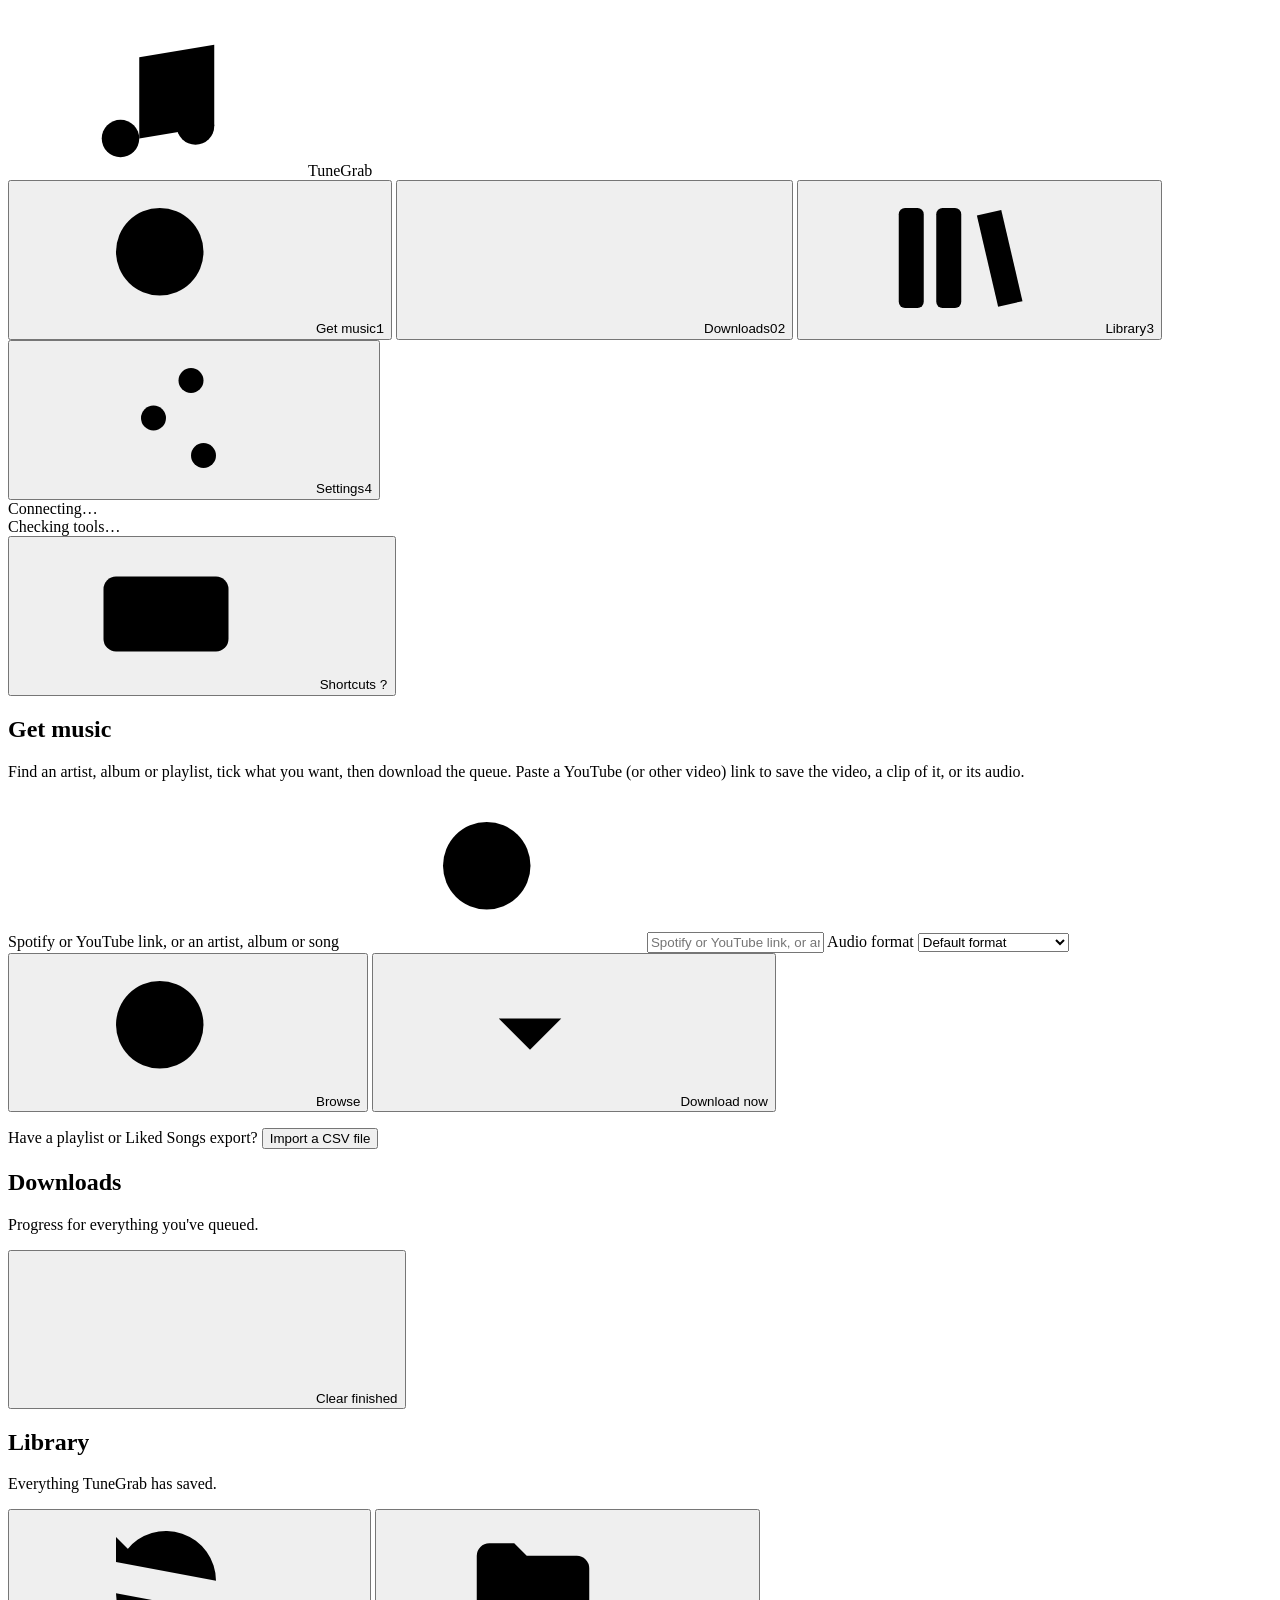
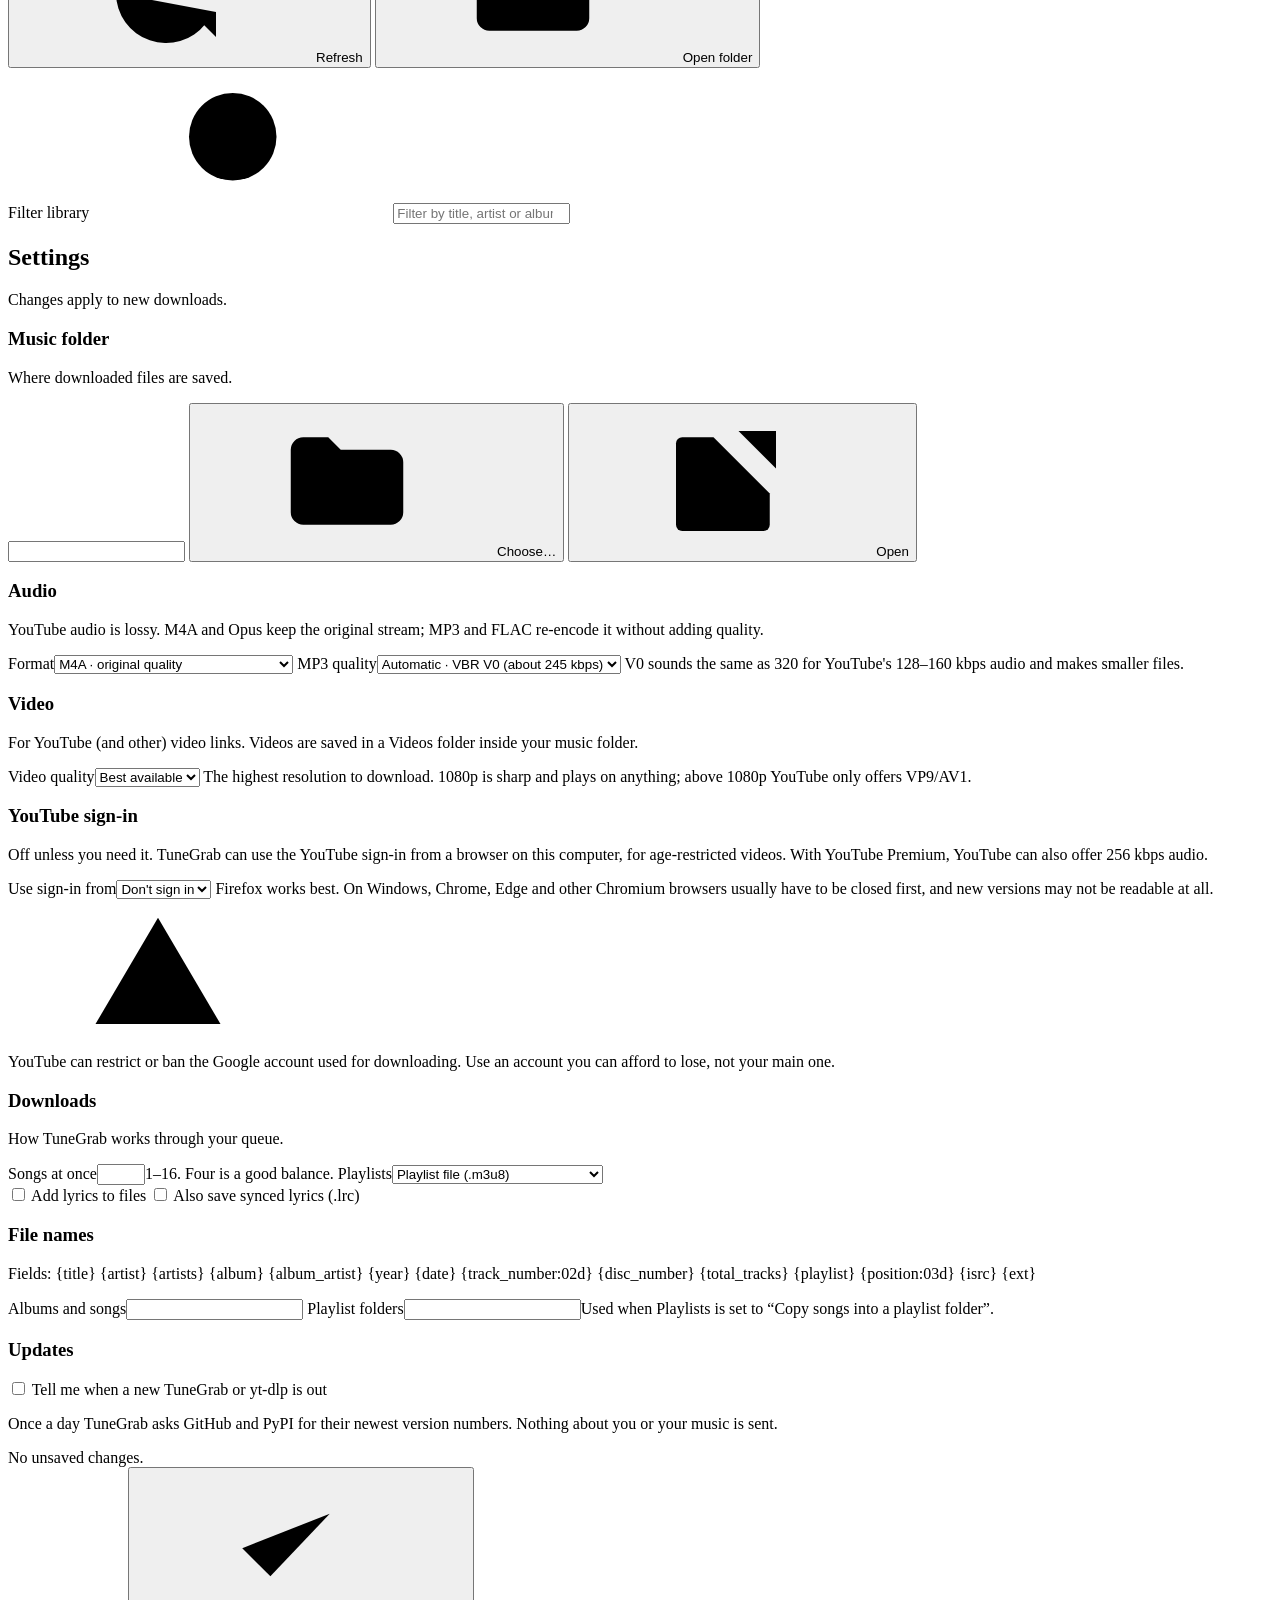
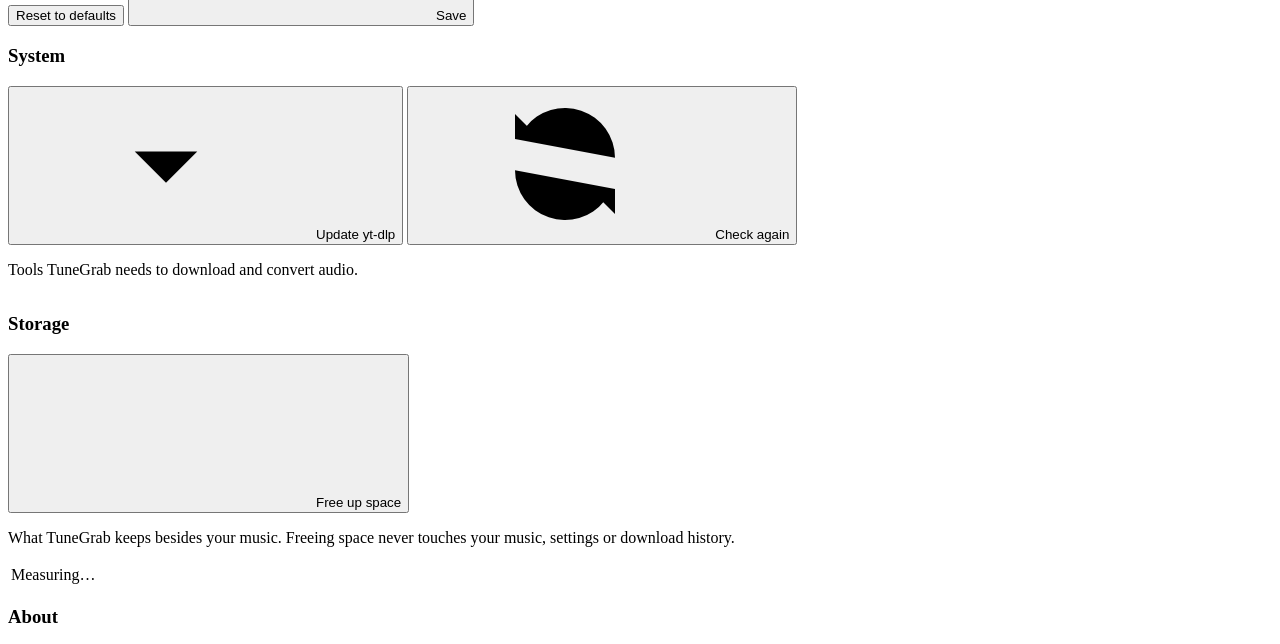
==== commit b19488fd: "feat(ui): format picker names the default; uv cache option leaves Settings The first option of the G" ====
--- a/src/tunegrab/web/static/index.html
+++ b/src/tunegrab/web/static/index.html
@@ -66,7 +66,7 @@
             <input id="url" class="input" type="text" placeholder="Spotify or YouTube link, or an artist, album or song" required></label>
           <label><span class="sr">Audio format</span>
             <select id="format" class="select" title="Audio format for these downloads. M4A and Opus keep YouTube's original audio; MP3 and FLAC re-encode it, which never adds quality.">
-              <option value="">Default format</option><option value="m4a">M4A · original quality</option>
+              <option value="" id="format-default">Default format</option><option value="m4a">M4A · original quality</option>
               <option value="opus">Opus · original quality</option><option value="mp3">MP3 · re-encoded</option><option value="flac">FLAC · re-encoded</option></select></label>
           <button class="btn primary" type="submit" id="browse-btn"><svg class="i"><use href="#i-search"/></svg>Browse</button>
           <button class="btn" type="button" id="now-btn" title="Download the whole link straight away, or the top song for what you typed"><svg class="i"><use href="#i-download"/></svg>Download now</button>
@@ -162,8 +162,7 @@
         <div class="card"><div class="row between"><h3>Storage</h3>
           <button class="btn sm" id="st-clean"><svg class="i"><use href="#i-x"/></svg>Free up space</button></div>
           <p class="muted small lead">What TuneGrab keeps besides your music. Freeing space never touches your music, settings or download history.</p>
-          <table class="checks" aria-label="Storage"><tbody id="st-table"><tr><td class="muted small">Measuring…</td></tr></tbody></table>
-          <label class="check small mt-3"><input id="st-uv" type="checkbox"> Include uv's package cache (shared by every uv project; only unused packages are removed)</label></div>
+          <table class="checks" aria-label="Storage"><tbody id="st-table"><tr><td class="muted small">Measuring…</td></tr></tbody></table></div>
         <div class="card"><h3>About</h3>
           <dl class="kv mt-3" id="about"></dl></div>
       </section>
